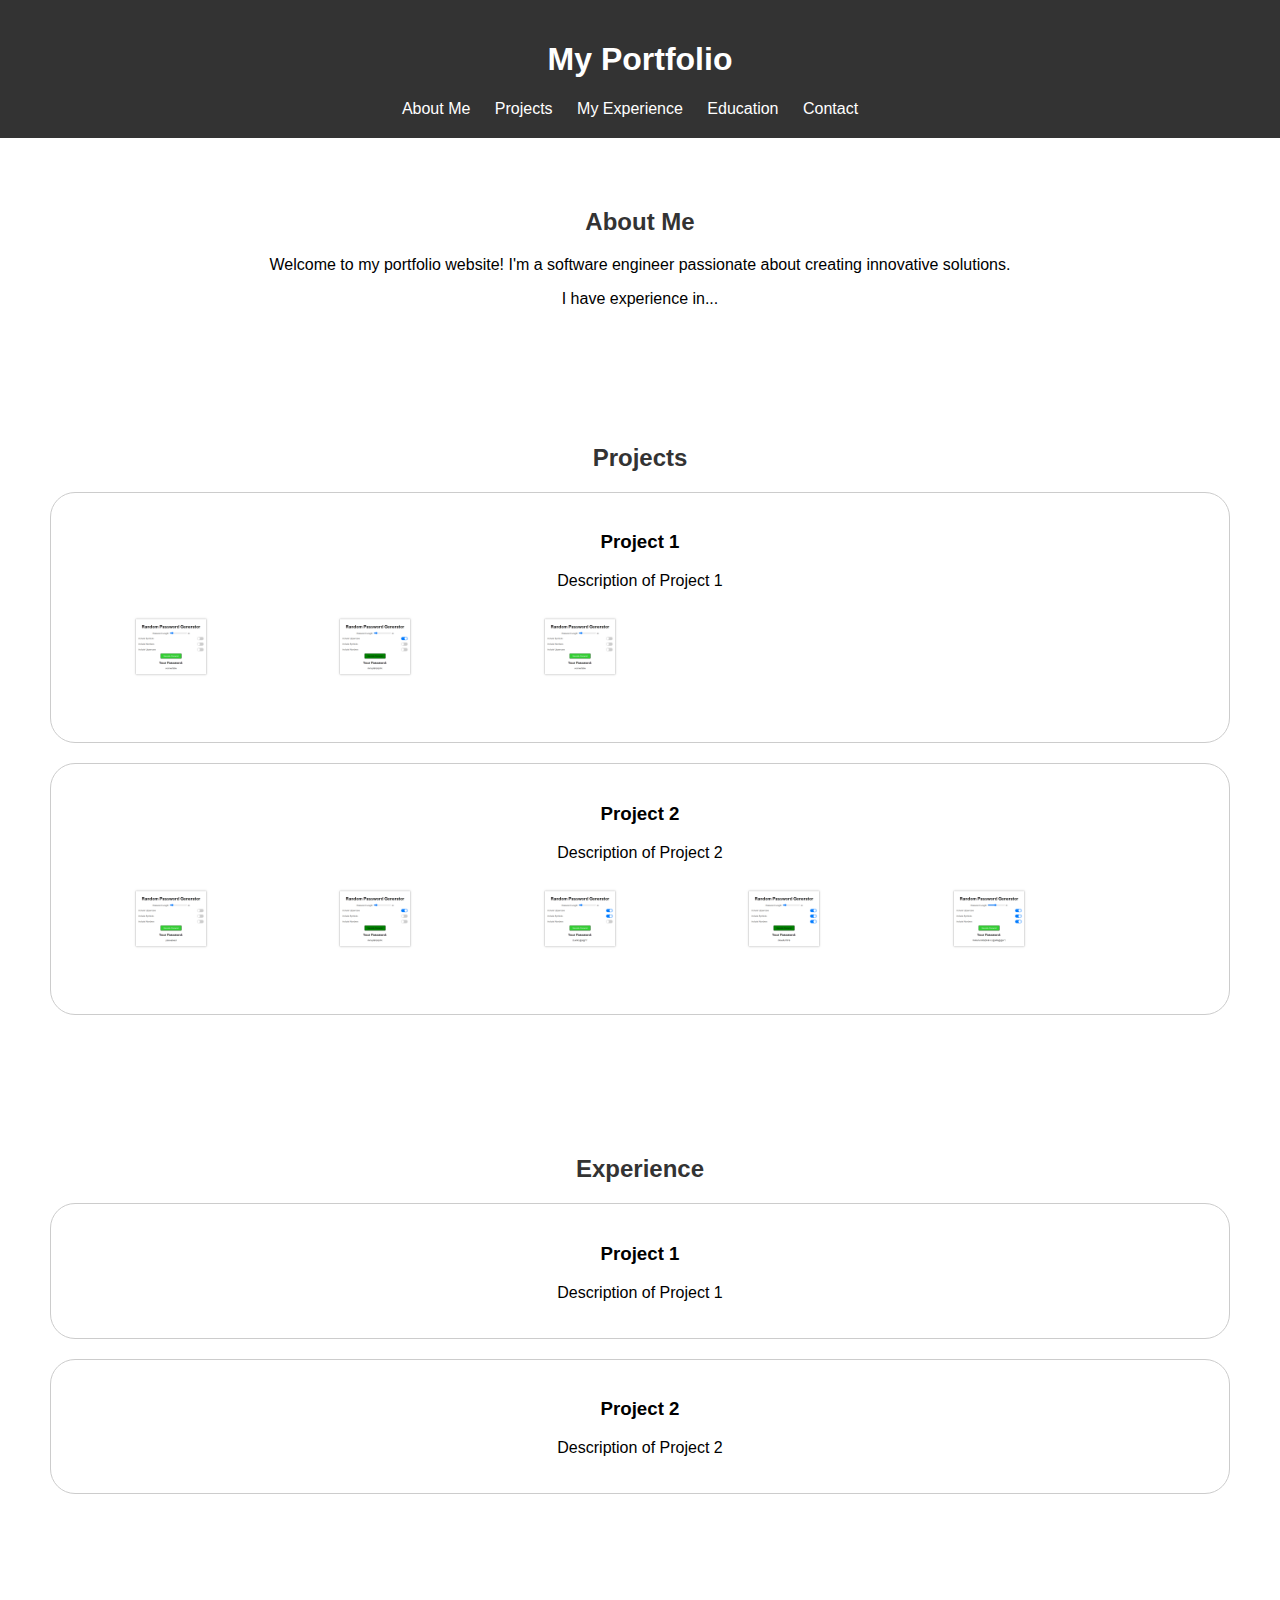
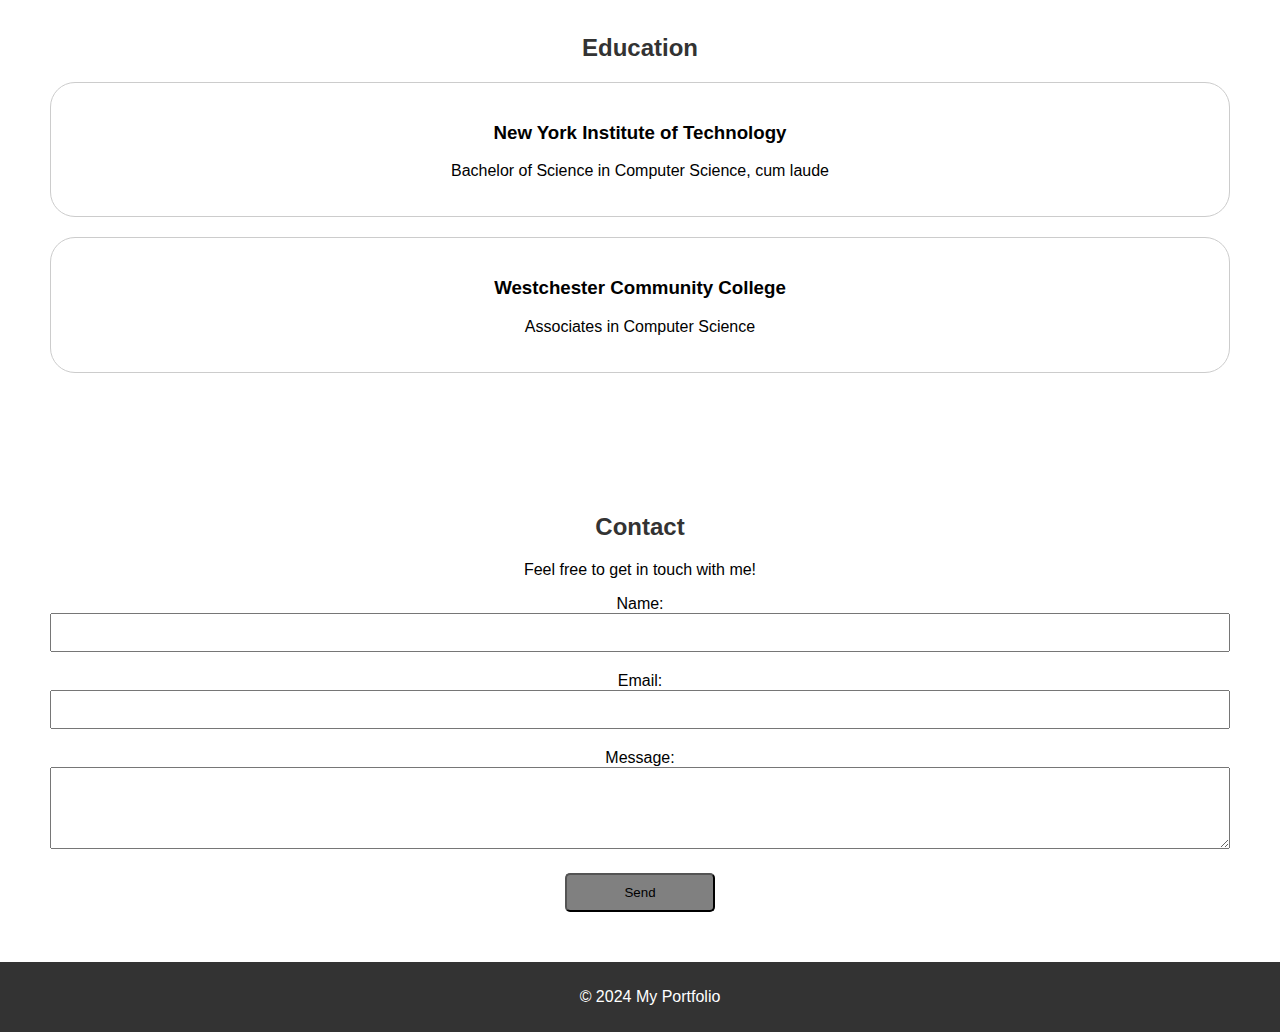
==== index.html @ 6324b3fc "initial commit" ====
<!DOCTYPE html>
<html lang="en">
<head>
    <meta charset="UTF-8">
    <meta name="viewport" content="width=device-width, initial-scale=1.0">
    <title>My Portfolio</title>
    <link rel="stylesheet" href="styles.css">
        
</head>
<body>

<header>
    <h1>My Portfolio</h1>
    <nav>
        <ul>
            <li><a href="#about">About Me</a></li>            
            <li><a href="#projects">Projects</a></li>
            <li><a href="#experience">My Experience</a></li>
            <li><a href="#education">Education</a></li>
            <li><a href="#contact">Contact</a></li>
        </ul>
    </nav>
</header>

<section id="about">
    <h2>About Me</h2>
    <p>Welcome to my portfolio website! I'm a software engineer passionate about creating innovative solutions.</p>
    <p>I have experience in...</p>
    <!-- Add more details about yourself here -->
</section>

<section id="projects">
    <h2>Projects</h2>
    <div class="project">
        <h3>Project 1</h3>
        <p>Description of Project 1</p>
        <div class="image-group" data-group="1">
            <img class="thumbnail" src="random_pw_gen_ss.png" alt="Image 1" style="width:200px; cursor:pointer" onclick="openModal(this)">
            <img class="thumbnail" src="random_pw_gen_upper_lower_ss.png" alt="Image 1" style="width:200px; cursor:pointer" onclick="openModal(this)">
            <img class="thumbnail" src="random_pw_gen_ss.png" alt="Image 1" style="width:200px; cursor:pointer" onclick="openModal(this)">
        </div>
        <!-- Add images, links, or other details about your projects -->
    </div>
    <div class="project">
        <h3>Project 2</h3>
        <p>Description of Project 2</p>
        <div class="image-group" data-group="2">
            <img class="thumbnail" src="random_pw_gen_all_lower_ss.png" alt="Password with all Lower Case Letters" style="width:200px; cursor:pointer" onclick="openModal(this,'2')">
            <img class="thumbnail" src="random_pw_gen_upper_lower_ss.png" alt="Password with Upper and Lower Case Letters" style="width:200px; cursor:pointer" onclick="openModal(this,'2')">
            <img class="thumbnail" src="random_pw_gen_upper_lower_sym_ss.png" alt="Password with Upper and Lower Case Letters with Symbols" style="width:200px; cursor:pointer" onclick="openModal(this,'2')">
            <img class="thumbnail" src="random_pw_gen_upper_lower_sym_num_ss.png" alt="Password with Upper and Lower Case Letters with Symbols and Numbers" style="width:200px; cursor:pointer" onclick="openModal(this,'2')">
            <img class="thumbnail" src="random_pw_gen_upper_lower_sym_longer_ss.png" alt="Longer Password with Upper and Lower Case Letters with Symbols and Numbers" style="width:200px; cursor:pointer" onclick="openModal(this,'2')">
        </div>
    </div>
    <!-- Add more projects as needed -->
</section>

<!-- The Modal -->
<div id="myModal" class="modal">
    <span class="close" onclick="closeModal()">&times;</span>
    <img class="modal-content" id="modalImage">
    <div id="caption"></div>
    <a class="prev" onclick="changeImage(-1)">&#10094;</a>
    <a class="next" onclick="changeImage(1)">&#10095;</a>
</div>

<section id="experience">
    <h2>Experience</h2>
    <div class="project">
        <h3>Project 1</h3>
        <p>Description of Project 1</p>
        
        <!-- Add images, links, or other details about your projects -->
    </div>
    <div class="project">
        <h3>Project 2</h3>
        <p>Description of Project 2</p>
    </div>
    <!-- Add more projects as needed -->
</section>

<section id="education">
    <h2>Education</h2>
    <div class="project">
        <h3>New York Institute of Technology </h3>
        <p>Bachelor of Science in Computer Science, cum laude</p>
        <!-- Add images, links, or other details about your projects -->
    </div>
    <div class="project">
        <h3>Westchester Community College</h3>
        <p>Associates in Computer Science</p>
    </div>
    <!-- Add more projects as needed -->
</section>

<section id="contact">
    <h2>Contact</h2>
    <p>Feel free to get in touch with me!</p>
    <form action="contact.php" method="POST" >
        <div class="form-group">
            <label for="name">Name:</label>
            <input type="text" id="name" name="name" required>
        </div>
        <div class="form-group">
            <label for="email">Email:</label>
            <input type="email" id="email" name="email" required>
        </div>
        <div class="form-group">
            <label for="message">Message:</label>
            <textarea id="message" name="message" rows="4" required></textarea>
        </div>
        <div class = "center">
            <button type="submit" class  ="btn_new">Send</button>
        </div>
        
    </form>
</section>


<footer>
    <p>&copy; 2024 My Portfolio</p>
</footer>
<script src="index.js"></script>
</body>
</html>
---- styles.css ----
body {
    font-family: Arial, sans-serif;
    margin: 0;
    padding: 0;
}

header {
    background-color: #333;
    color: #fff;
    padding: 20px;
}

nav ul {
    list-style-type: none;
    margin: 0;
    padding: 0;
    text-align: center;
}

nav ul li {
    display: inline;
    margin-right: 20px;
    
}

nav ul li a {
    color: #fff;
    text-decoration: none;
}

section {
    padding: 50px;
}

h1{
    text-align: center;
}

h2 {
    color: #333;
    text-align: center;
}

h3{
    text-align: center;
}

p{
    text-align: center;
}
/* Specific Styles */

.project {
    margin-bottom: 20px;    
    border: 1px solid #ccc;
    border-radius: 25px;
    padding: 20px;
    
}

.form-group {
    margin-bottom: 20px;
}
.form-group label {
    display: block;
    text-align: center;
}
.form-group input,
.form-group textarea {
    width: 100%;
    padding: 10px;
    box-sizing: border-box;
}

footer {
    background-color: #333;
    color: #fff;
    text-align: center;
    padding: 10px;
    width: 100%;
    bottom: 0;
}
button{
    align-self: center;
}
.btn_new{
    display: flex;
    padding: 10px 20px;
    background-color: grey;
    color: black;
    text-decoration: none;
    border-radius: 5px;
    transition: background-color 0.3s ease;
    justify-content: center;
    align-items: center;
    min-width: 150px;
    min-height: 25px;
}
.btn_new:hover{
    background-color: black;
    color: grey;
}
.center {
    display: flex;
    justify-content: center;
    align-items: center;
  }


/* Modal (background) */
.modal {
    display: none; /* Hidden by default */
    position: fixed; /* Stay in place */
    z-index: 1; /* Sit on top */
    padding-top: 100px; /* Location of the box */
    left: 0;
    top: 0;
    width: 100%; /* Full width */
    height: 100%; /* Full height */
    overflow: auto; /* Enable scroll if needed */
    background-color: rgb(0,0,0); /* Fallback color */
    background-color: rgba(0,0,0,0.9); /* Black w/ opacity */
}

/* Modal Content (image) */
.modal-content {
    margin: auto;
    display: block;
    width: 80%;
    max-width: 700px;
}

/* Caption of Modal Image (Image Text) - Same Width as the Image */
#caption {
    margin: auto;
    display: block;
    width: 80%;
    max-width: 700px;
    text-align: center;
    color: #ccc;
    padding: 10px 0;
    height: 150px;
}

/* Add Animation - Zoom in the Modal */
.modal-content, #caption {
    animation-name: zoom;
    animation-duration: 0.6s;
}

@keyframes zoom {
    from {transform: scale(0)} 
    to {transform: scale(1)}
}

/* The Close Button */
.close {
    position: absolute;
    top: 15px;
    right: 35px;
    color: #f1f1f1;
    font-size: 40px;
    font-weight: bold;
    transition: 0.3s;
}

.close:hover,
.close:focus {
    color: #bbb;
    text-decoration: none;
    cursor: pointer;
}

/* Next & previous buttons */
.prev, .next {
    cursor: pointer;
    position: absolute;
    top: 50%;
    width: auto;
    padding: 16px;
    margin-top: -50px;
    color: white;
    font-weight: bold;
    font-size: 20px;
    transition: 0.6s ease;
    border-radius: 0 3px 3px 0;
    user-select: none;
}

.next {
    right: 0;
    border-radius: 3px 0 0 3px;
}

.prev:hover, .next:hover {
    background-color: rgba(0,0,0,0.8);
}
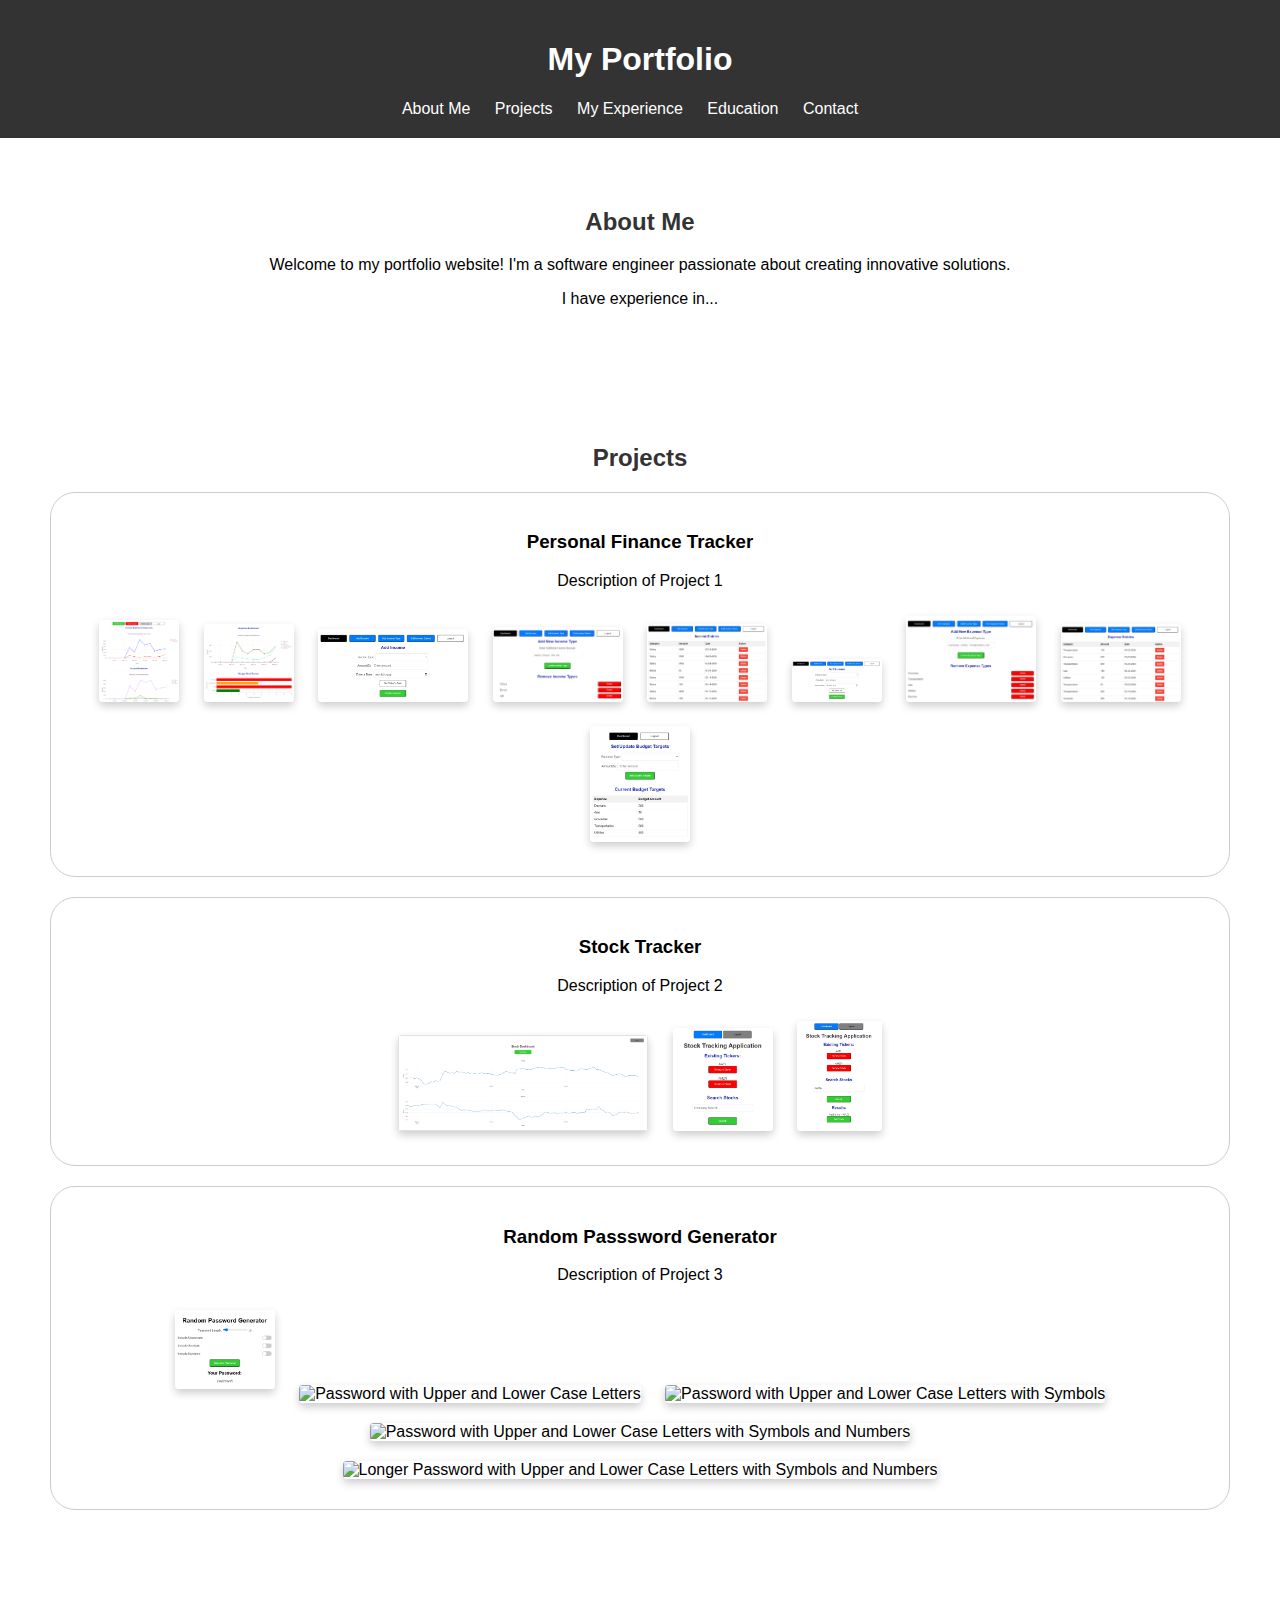
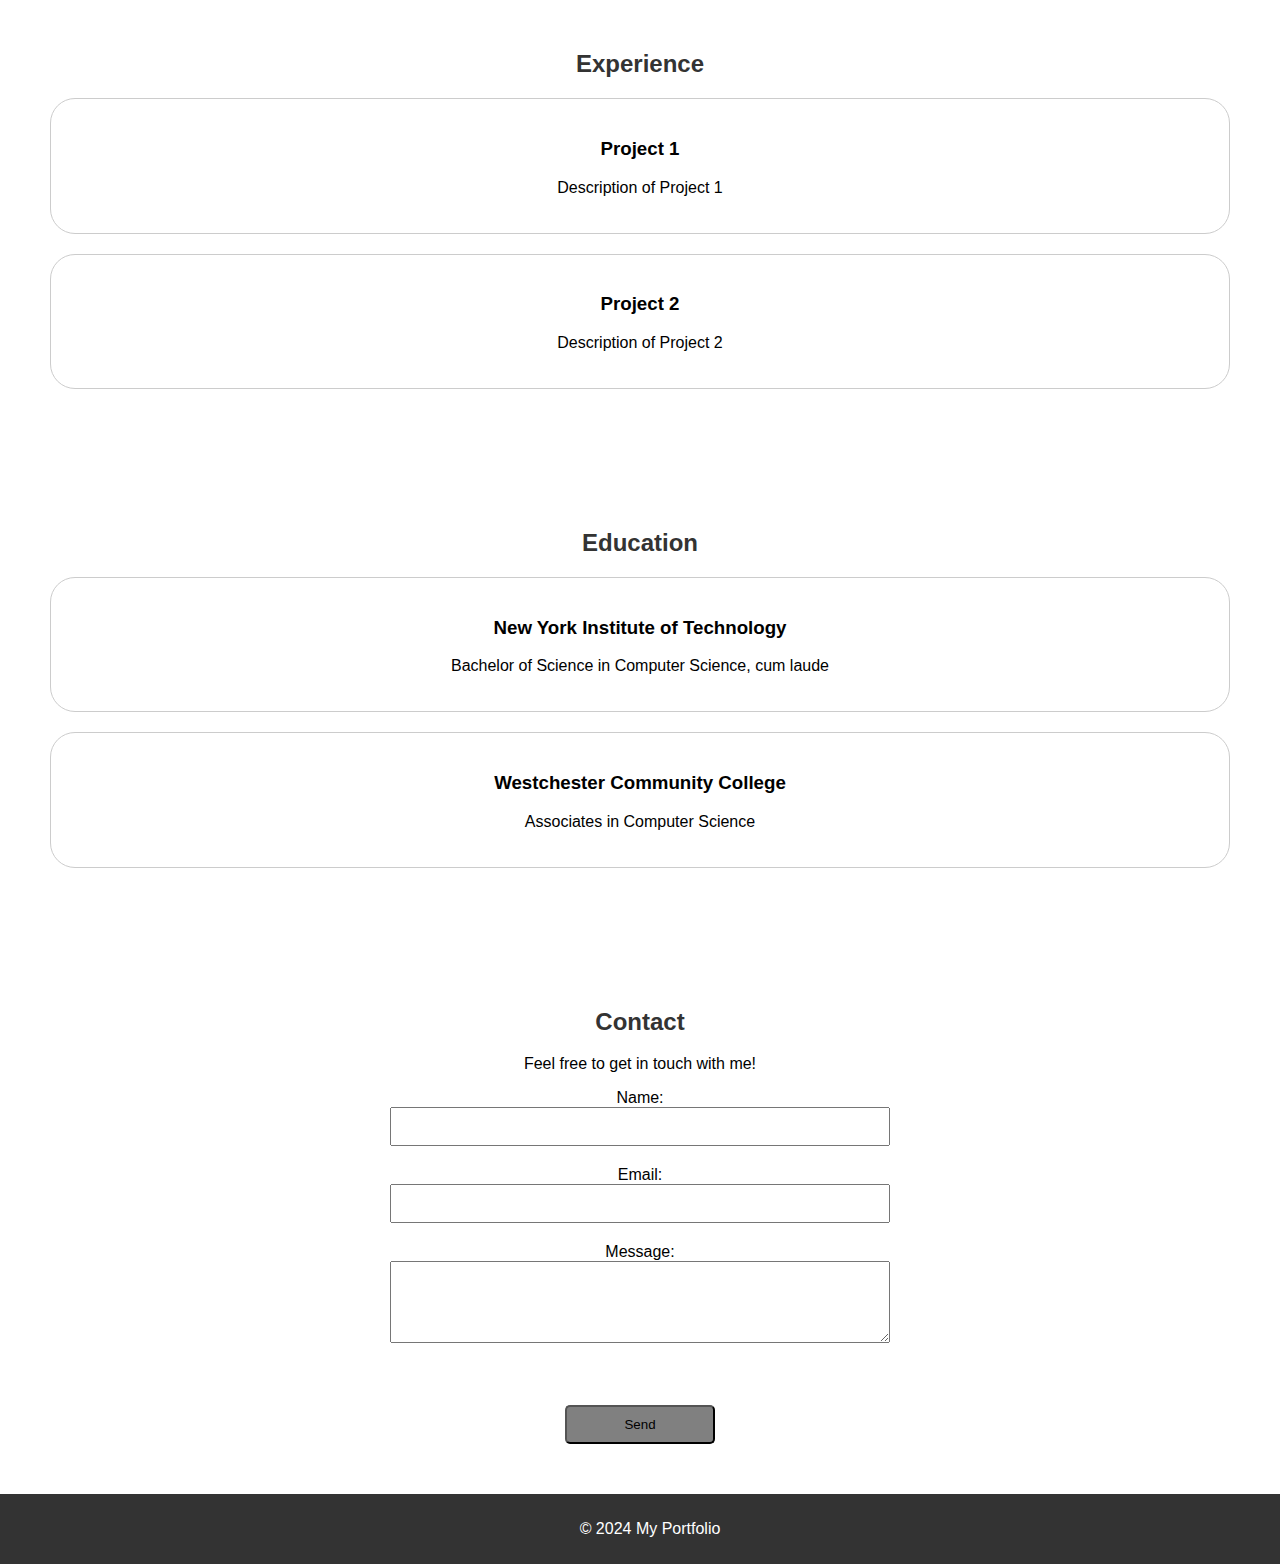
==== commit 326f0f28: "main commit" ====
--- a/index.html
+++ b/index.html
@@ -32,24 +32,40 @@
 <section id="projects">
     <h2>Projects</h2>
     <div class="project">
-        <h3>Project 1</h3>
+        <h3>Personal Finance Tracker</h3>
         <p>Description of Project 1</p>
-        <div class="image-group" data-group="1">
-            <img class="thumbnail" src="random_pw_gen_ss.png" alt="Image 1" style="width:200px; cursor:pointer" onclick="openModal(this)">
-            <img class="thumbnail" src="random_pw_gen_upper_lower_ss.png" alt="Image 1" style="width:200px; cursor:pointer" onclick="openModal(this)">
-            <img class="thumbnail" src="random_pw_gen_ss.png" alt="Image 1" style="width:200px; cursor:pointer" onclick="openModal(this)">
+        <div class="image-group" data-group="1" style="text-align: center;">
+            <img class="thumbnail" src="financial_tracker\financial_tracker_dash_1.PNG" alt="Financial Tracker Dashboard" style="width:80px; cursor:pointer" onclick="openModal(this,'1')">
+            <img class="thumbnail" src="financial_tracker\financial_tracker_dash_2.PNG" alt="Financial Tracker Dashboard" style="width:90px; cursor:pointer" onclick="openModal(this,'1')">
+            <img class="thumbnail" src="financial_tracker\add_income.PNG" alt="Add Income Amount" style="width:150px; cursor:pointer" onclick="openModal(this,'1')">
+            <img class="thumbnail" src="financial_tracker\add_remove_income_types.PNG" alt="Add New Income Category" style="width:130px; cursor:pointer" onclick="openModal(this,'1')">
+            <img class="thumbnail" src="financial_tracker\view_income_entries.PNG" alt="View Income Entries" style="width:120px; cursor:pointer" onclick="openModal(this,'1')">
+            <img class="thumbnail" src="financial_tracker\add_expense.PNG" alt="Add Expense Amount" style="width:90px; cursor:pointer" onclick="openModal(this,'1')">
+            <img class="thumbnail" src="financial_tracker\add_remove_expense_types.PNG" alt="Add New Expense Category" style="width:130px; cursor:pointer" onclick="openModal(this,'1')">
+            <img class="thumbnail" src="financial_tracker\view_expense_entries.PNG" alt="View Expense Entries" style="width:120px; cursor:pointer" onclick="openModal(this,'1')">
+            <img class="thumbnail" src="financial_tracker\budget.PNG" alt="Add/View/Update Budget Amounts" style="width:100px; cursor:pointer" onclick="openModal(this,'1')">
         </div>
         <!-- Add images, links, or other details about your projects -->
     </div>
     <div class="project">
-        <h3>Project 2</h3>
+        <h3>Stock Tracker</h3>
         <p>Description of Project 2</p>
-        <div class="image-group" data-group="2">
-            <img class="thumbnail" src="random_pw_gen_all_lower_ss.png" alt="Password with all Lower Case Letters" style="width:200px; cursor:pointer" onclick="openModal(this,'2')">
-            <img class="thumbnail" src="random_pw_gen_upper_lower_ss.png" alt="Password with Upper and Lower Case Letters" style="width:200px; cursor:pointer" onclick="openModal(this,'2')">
-            <img class="thumbnail" src="random_pw_gen_upper_lower_sym_ss.png" alt="Password with Upper and Lower Case Letters with Symbols" style="width:200px; cursor:pointer" onclick="openModal(this,'2')">
-            <img class="thumbnail" src="random_pw_gen_upper_lower_sym_num_ss.png" alt="Password with Upper and Lower Case Letters with Symbols and Numbers" style="width:200px; cursor:pointer" onclick="openModal(this,'2')">
-            <img class="thumbnail" src="random_pw_gen_upper_lower_sym_longer_ss.png" alt="Longer Password with Upper and Lower Case Letters with Symbols and Numbers" style="width:200px; cursor:pointer" onclick="openModal(this,'2')">
+        <div class="image-group" data-group="2" style="text-align: center;">
+            <img class="thumbnail" src="stock_tracker\aapl_amzn_stock_tracking.PNG" alt="Stock Performace of Stocks in User's Portfolio" style="width:250px; cursor:pointer" onclick="openModal(this,'2')">
+            <img class="thumbnail" src="stock_tracker\current_stocks.PNG" alt="Directly Shows Stocks in User's Portfolio" style="width:100px; cursor:pointer" onclick="openModal(this,'2')">
+            <img class="thumbnail" src="stock_tracker\search_results.PNG" alt="Search Results for Stock Search" style="width:85px; cursor:pointer" onclick="openModal(this,'2')">
+        </div>
+        <!-- Add images, links, or other details about your projects -->
+    </div>
+    <div class="project">
+        <h3>Random Passsword Generator</h3>
+        <p>Description of Project 3</p>
+        <div class="image-group" data-group="3" style="text-align: center;">
+            <img class="thumbnail" src="random_pw_gen\random_pw_gen_lower.png" alt="Password with all Lower Case Letters" style="width:100px; cursor:pointer" onclick="openModal(this,'3')">
+            <img class="thumbnail" src="random_pw_gen\random_pw_gen_upper_lower.png" alt="Password with Upper and Lower Case Letters" style="width:100px; cursor:pointer" onclick="openModal(this,'3')">
+            <img class="thumbnail" src="random_pw_gen\random_pw_gen_upper_lower_sym.png" alt="Password with Upper and Lower Case Letters with Symbols" style="width: 100px; cursor:pointer" onclick="openModal(this,'3')">
+            <img class="thumbnail" src="random_pw_gen\random_pw_gen_upper_lower_sym_num.png" alt="Password with Upper and Lower Case Letters with Symbols and Numbers" style="width:100px; cursor:pointer" onclick="openModal(this,'3')">
+            <img class="thumbnail" src="random_pw_gen\random_pw_gen_upper_lower_sym_num_long.png" alt="Longer Password with Upper and Lower Case Letters with Symbols and Numbers" style="width: 100px;; cursor:pointer" onclick="openModal(this,'3')">
         </div>
     </div>
     <!-- Add more projects as needed -->
@@ -97,20 +113,23 @@
     <h2>Contact</h2>
     <p>Feel free to get in touch with me!</p>
     <form action="contact.php" method="POST" >
-        <div class="form-group">
+        <div class="form-group" style="text-align: center;">
             <label for="name">Name:</label>
             <input type="text" id="name" name="name" required>
         </div>
-        <div class="form-group">
+        <div class="form-group" style="text-align: center;">
             <label for="email">Email:</label>
             <input type="email" id="email" name="email" required>
         </div>
-        <div class="form-group">
+        <div class="form-group" style="text-align: center;">
             <label for="message">Message:</label>
             <textarea id="message" name="message" rows="4" required></textarea>
         </div>
-        <div class = "center">
-            <button type="submit" class  ="btn_new">Send</button>
+        <div class="form-group" style="text-align: center;">
+            <p id = output></p><br>
+        </div>        
+        <div class = "center" >
+            <button id="submit" type="submit" class  ="btn_new">Send</button>
         </div>
         
     </form>
--- a/styles.css
+++ b/styles.css
@@ -55,7 +55,6 @@
     border: 1px solid #ccc;
     border-radius: 25px;
     padding: 20px;
-    
 }
 
 .form-group {
@@ -67,8 +66,9 @@
 }
 .form-group input,
 .form-group textarea {
-    width: 100%;
+    width: 500px;
     padding: 10px;
+    text-align: center;
     box-sizing: border-box;
 }
 
@@ -195,3 +195,18 @@
 .prev:hover, .next:hover {
     background-color: rgba(0,0,0,0.8);
 }
+
+/* Style for the thumbnails */
+.thumbnail {
+    width: 200px; /* Adjust the size as needed */
+    cursor: pointer;
+    margin: 10px;
+    transition: box-shadow 0.3s ease-in-out;
+    box-shadow: 0 4px 8px rgba(0, 0, 0, 0.2); /* Initial shadow */
+    border-radius: 4px; /* Optional: add rounded corners */
+}
+
+/* Add a stronger shadow on hover */
+.thumbnail:hover {
+    box-shadow: 0 8px 16px rgba(0, 0, 0, 0.4); /* Shadow on hover */
+}
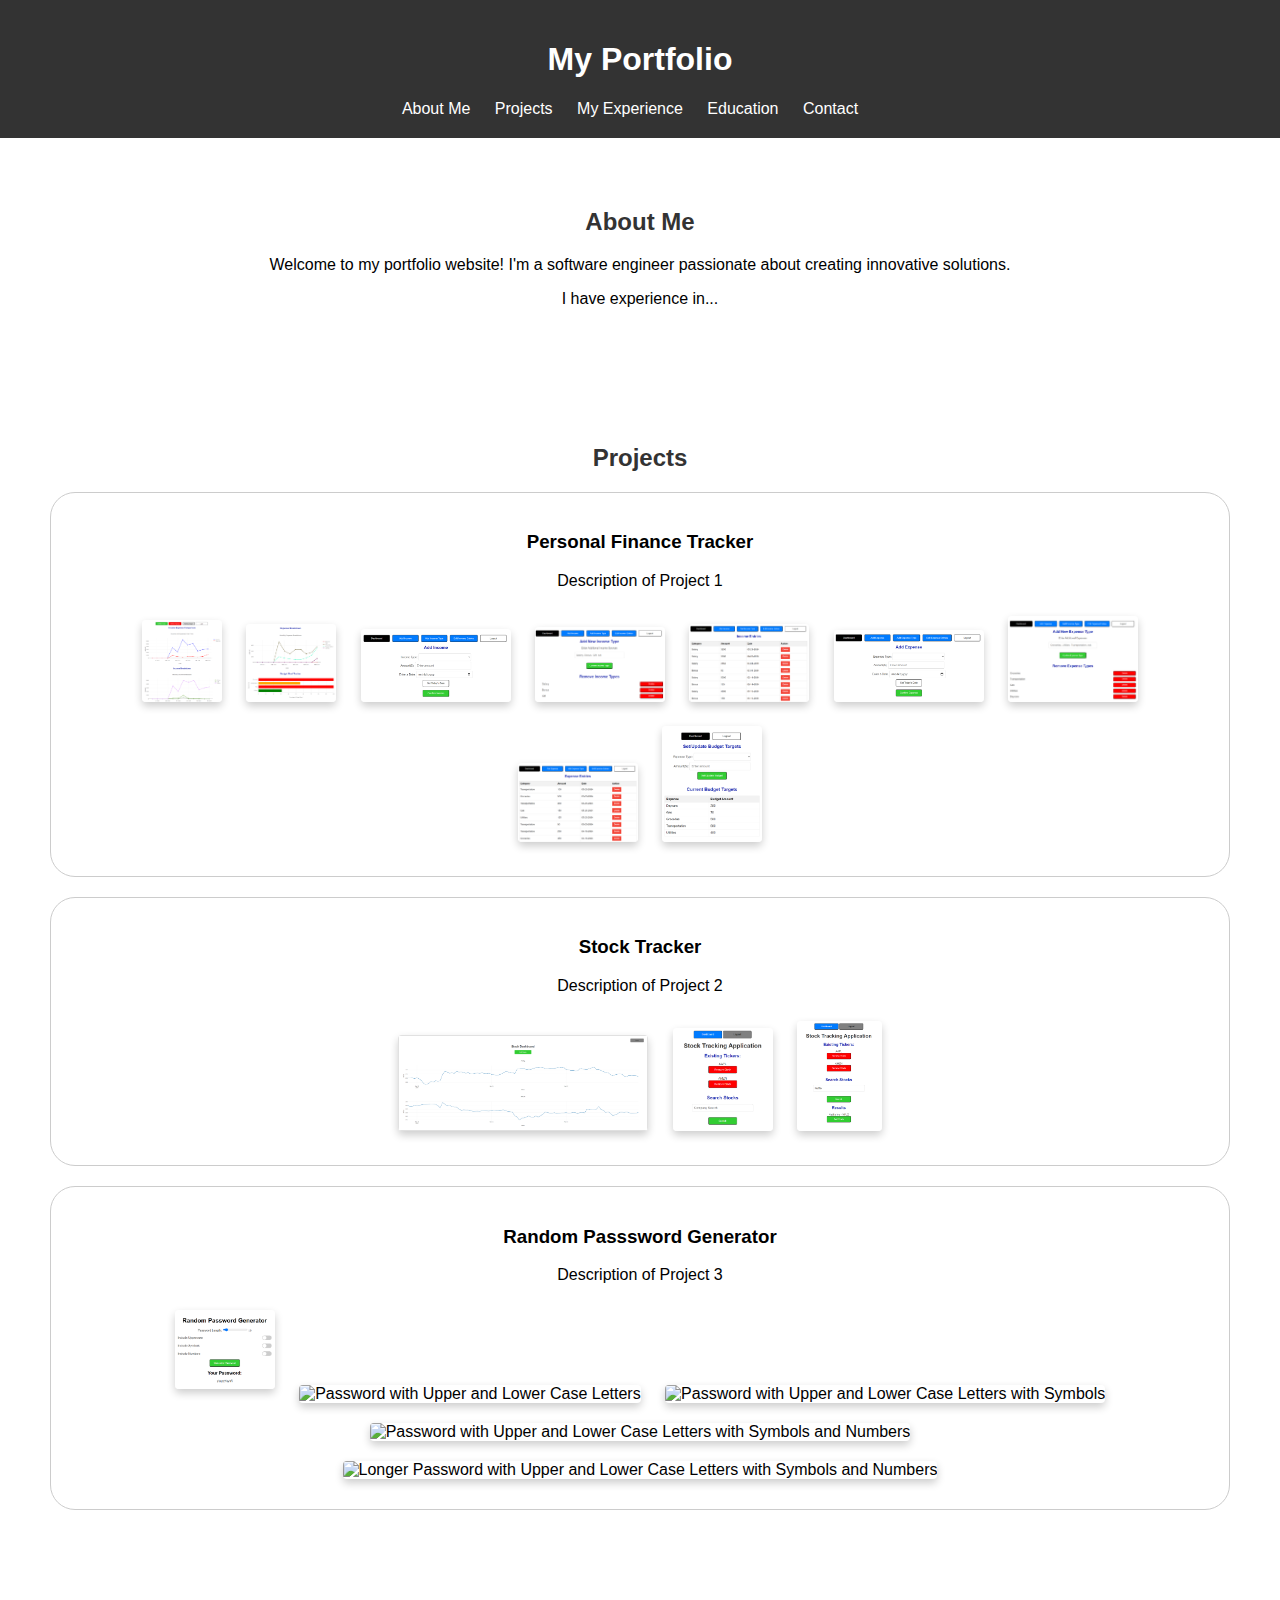
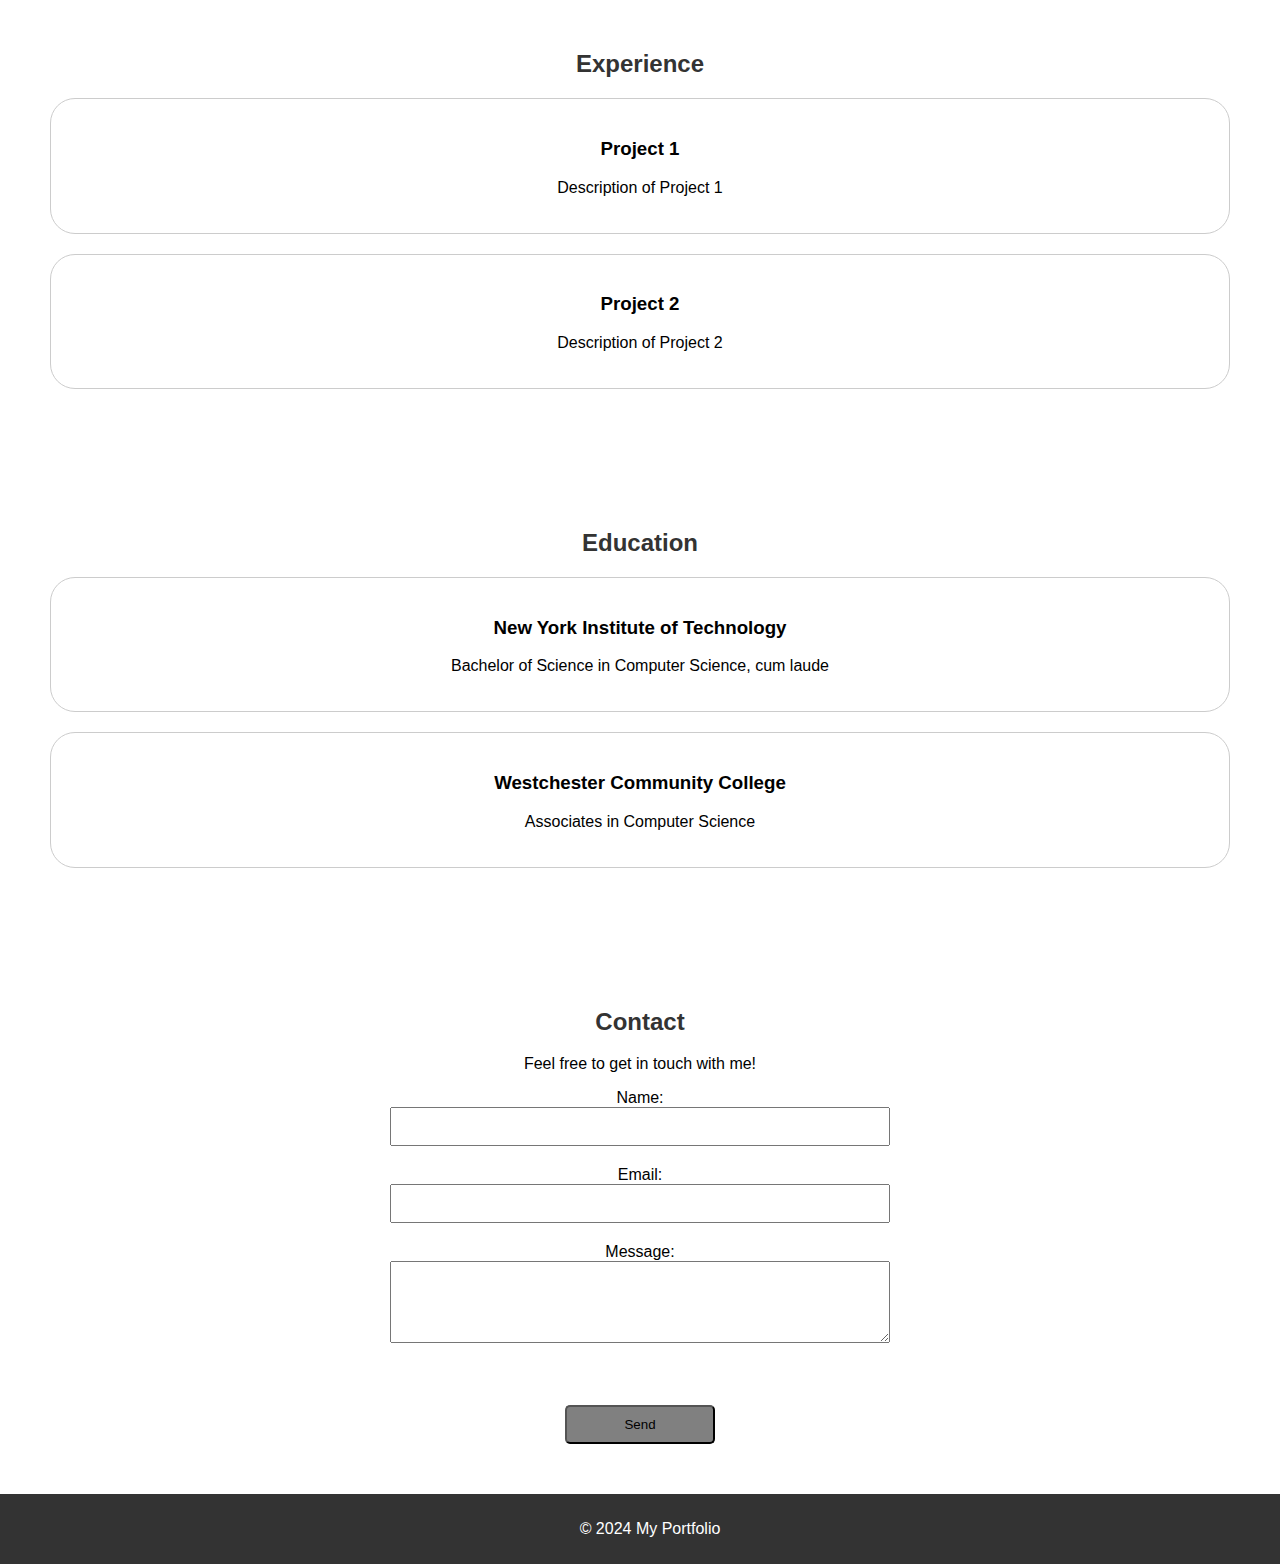
==== commit 144d8c98: "clear message feilds after button is clicked" ====
--- a/index.html
+++ b/index.html
@@ -40,7 +40,7 @@
             <img class="thumbnail" src="financial_tracker\add_income.PNG" alt="Add Income Amount" style="width:150px; cursor:pointer" onclick="openModal(this,'1')">
             <img class="thumbnail" src="financial_tracker\add_remove_income_types.PNG" alt="Add New Income Category" style="width:130px; cursor:pointer" onclick="openModal(this,'1')">
             <img class="thumbnail" src="financial_tracker\view_income_entries.PNG" alt="View Income Entries" style="width:120px; cursor:pointer" onclick="openModal(this,'1')">
-            <img class="thumbnail" src="financial_tracker\add_expense.PNG" alt="Add Expense Amount" style="width:90px; cursor:pointer" onclick="openModal(this,'1')">
+            <img class="thumbnail" src="financial_tracker\add_expense.PNG" alt="Add Expense Amount" style="width:150px; cursor:pointer" onclick="openModal(this,'1')">
             <img class="thumbnail" src="financial_tracker\add_remove_expense_types.PNG" alt="Add New Expense Category" style="width:130px; cursor:pointer" onclick="openModal(this,'1')">
             <img class="thumbnail" src="financial_tracker\view_expense_entries.PNG" alt="View Expense Entries" style="width:120px; cursor:pointer" onclick="openModal(this,'1')">
             <img class="thumbnail" src="financial_tracker\budget.PNG" alt="Add/View/Update Budget Amounts" style="width:100px; cursor:pointer" onclick="openModal(this,'1')">
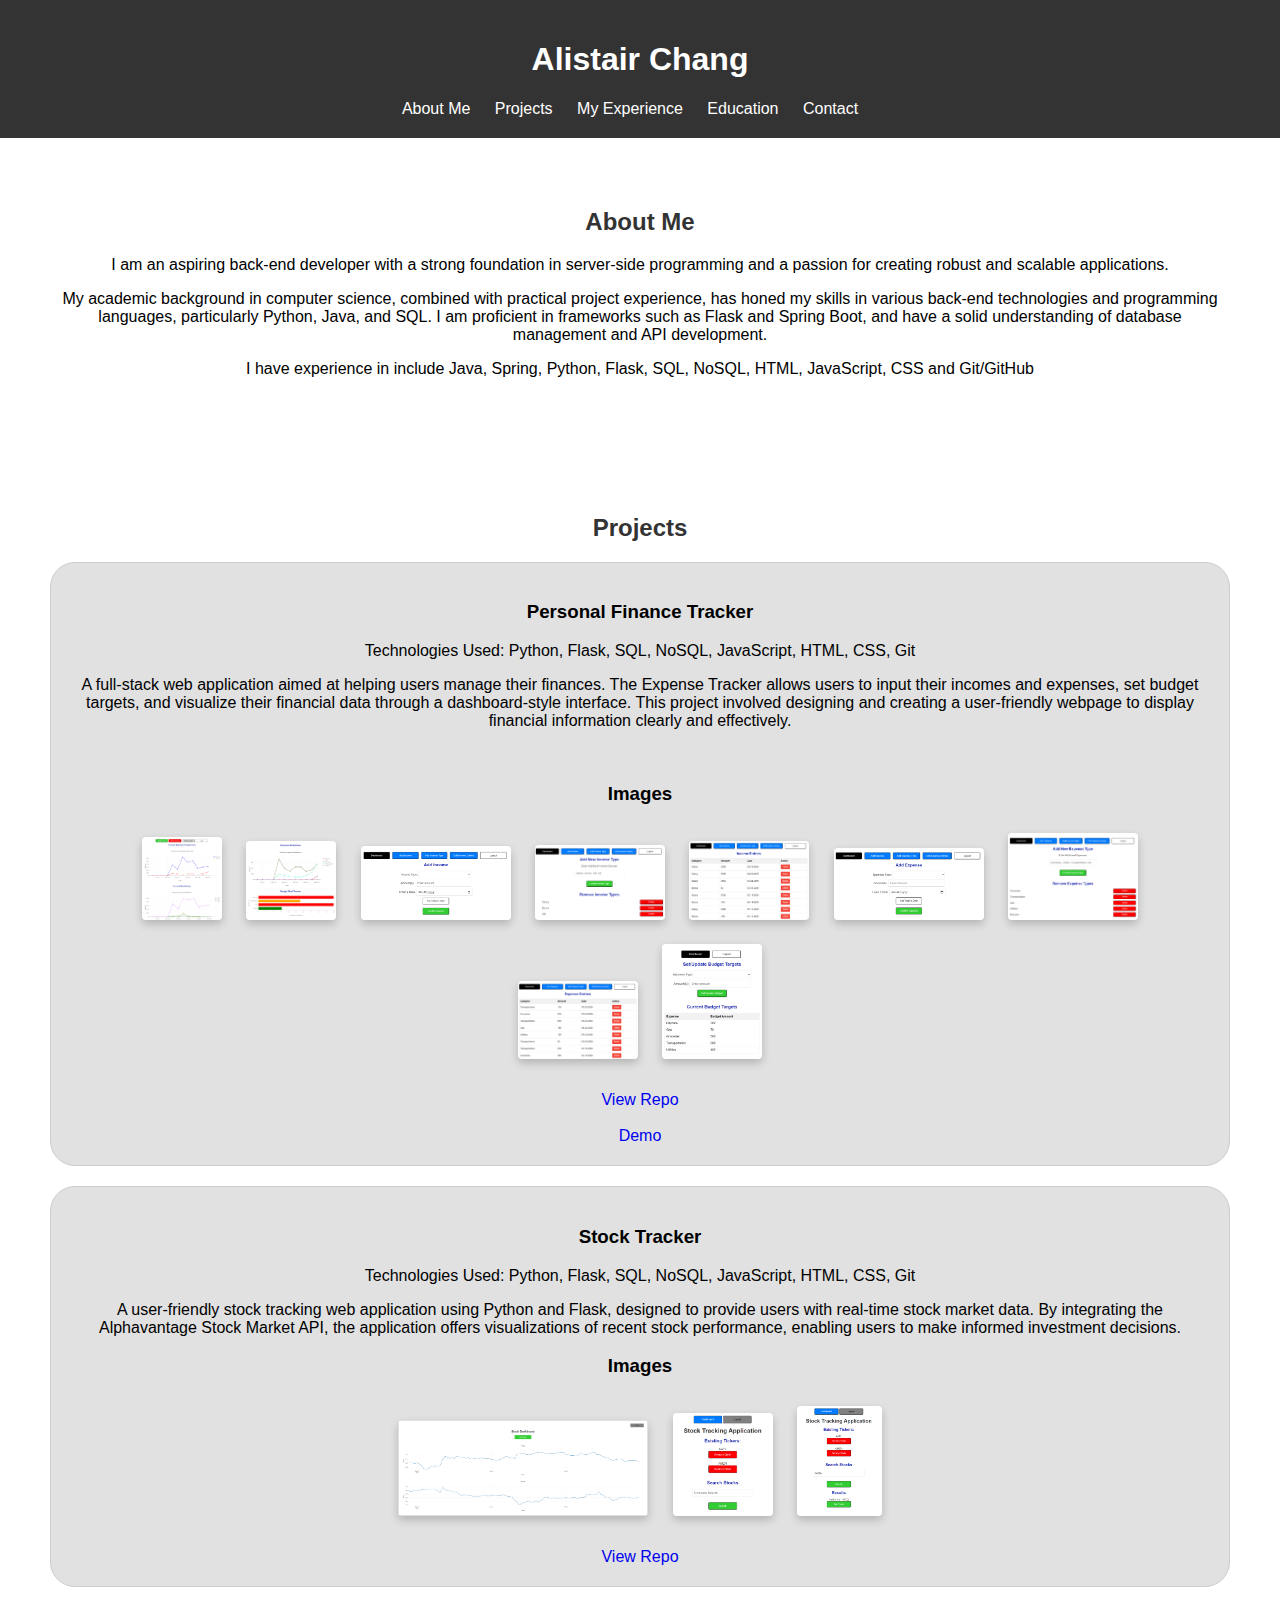
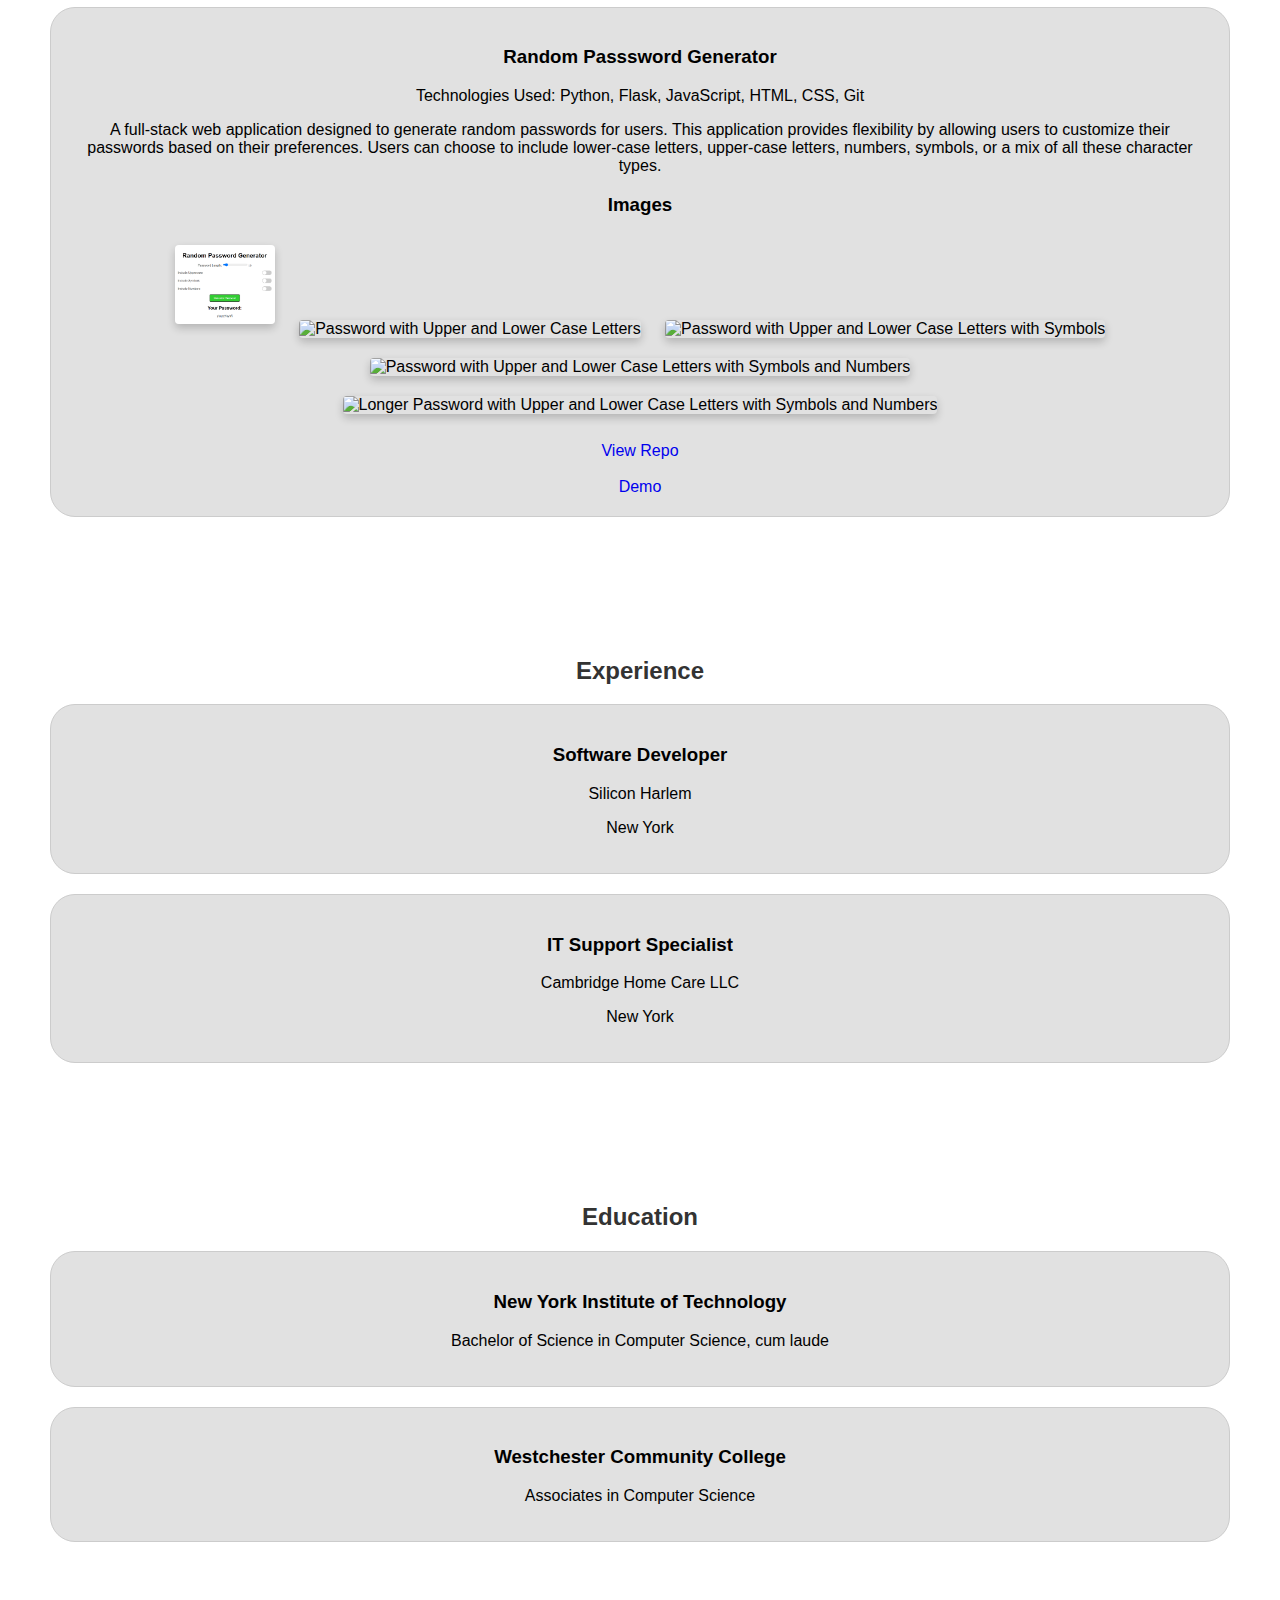
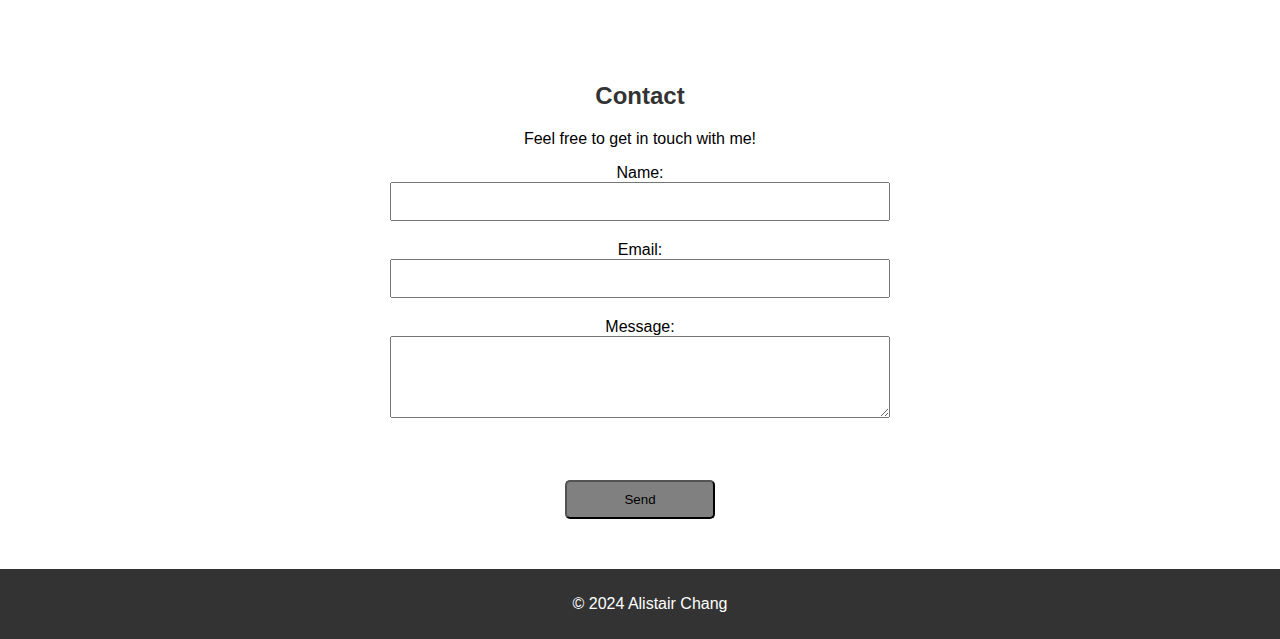
==== commit 0296dff1: "content complete" ====
--- a/index.html
+++ b/index.html
@@ -10,7 +10,7 @@
 <body>
 
 <header>
-    <h1>My Portfolio</h1>
+    <h1>Alistair Chang</h1>
     <nav>
         <ul>
             <li><a href="#about">About Me</a></li>            
@@ -24,8 +24,9 @@
 
 <section id="about">
     <h2>About Me</h2>
-    <p>Welcome to my portfolio website! I'm a software engineer passionate about creating innovative solutions.</p>
-    <p>I have experience in...</p>
+    <p>I am an aspiring back-end developer with a strong foundation in server-side programming and a passion for creating robust and scalable applications.</p>
+    <p>My academic background in computer science, combined with practical project experience, has honed my skills in various back-end technologies and programming languages, particularly Python, Java, and SQL. I am proficient in frameworks such as Flask and Spring Boot, and have a solid understanding of database management and API development.</p>
+    <p>I have experience in include Java, Spring, Python, Flask, SQL, NoSQL, HTML, JavaScript, CSS and Git/GitHub</p>
     <!-- Add more details about yourself here -->
 </section>
 
@@ -33,7 +34,10 @@
     <h2>Projects</h2>
     <div class="project">
         <h3>Personal Finance Tracker</h3>
-        <p>Description of Project 1</p>
+        <p>Technologies Used: Python, Flask, SQL, NoSQL, JavaScript, HTML, CSS, Git</p>
+        <p>A full-stack web application aimed at helping users manage their finances. The Expense Tracker allows users to input their incomes and expenses, set budget targets, and visualize their financial data through a dashboard-style interface. This project involved designing and creating a user-friendly webpage to display financial information clearly and effectively.</p>
+        <br>
+        <h3>Images</h3>
         <div class="image-group" data-group="1" style="text-align: center;">
             <img class="thumbnail" src="financial_tracker\financial_tracker_dash_1.PNG" alt="Financial Tracker Dashboard" style="width:80px; cursor:pointer" onclick="openModal(this,'1')">
             <img class="thumbnail" src="financial_tracker\financial_tracker_dash_2.PNG" alt="Financial Tracker Dashboard" style="width:90px; cursor:pointer" onclick="openModal(this,'1')">
@@ -45,27 +49,47 @@
             <img class="thumbnail" src="financial_tracker\view_expense_entries.PNG" alt="View Expense Entries" style="width:120px; cursor:pointer" onclick="openModal(this,'1')">
             <img class="thumbnail" src="financial_tracker\budget.PNG" alt="Add/View/Update Budget Amounts" style="width:100px; cursor:pointer" onclick="openModal(this,'1')">
         </div>
+        <br>
+        <div class="link-group" style="text-align: center;">
+            <a href="https://github.com/Alistair70/expense_tracker">View Repo</a>
+            <br><br>
+            <a href="https://landing.expense-tracker-demo.site/">Demo</a>
+        </div>
         <!-- Add images, links, or other details about your projects -->
     </div>
     <div class="project">
         <h3>Stock Tracker</h3>
-        <p>Description of Project 2</p>
+        <p>Technologies Used: Python, Flask, SQL, NoSQL, JavaScript, HTML, CSS, Git</p>
+        <p>A user-friendly stock tracking web application using Python and Flask, designed to provide users with real-time stock market data. By integrating the Alphavantage Stock Market API, the application offers visualizations of recent stock performance, enabling users to make informed investment decisions.</p>
+        <h3>Images</h3>
         <div class="image-group" data-group="2" style="text-align: center;">
             <img class="thumbnail" src="stock_tracker\aapl_amzn_stock_tracking.PNG" alt="Stock Performace of Stocks in User's Portfolio" style="width:250px; cursor:pointer" onclick="openModal(this,'2')">
             <img class="thumbnail" src="stock_tracker\current_stocks.PNG" alt="Directly Shows Stocks in User's Portfolio" style="width:100px; cursor:pointer" onclick="openModal(this,'2')">
             <img class="thumbnail" src="stock_tracker\search_results.PNG" alt="Search Results for Stock Search" style="width:85px; cursor:pointer" onclick="openModal(this,'2')">
         </div>
+        <br>
+        <div class="link-group" style="text-align: center;">
+            <a href="https://github.com/Alistair70/stock_tracker">View Repo</a>
+        </div>
         <!-- Add images, links, or other details about your projects -->
     </div>
     <div class="project">
         <h3>Random Passsword Generator</h3>
-        <p>Description of Project 3</p>
+        <p>Technologies Used: Python, Flask, JavaScript, HTML, CSS, Git</p>
+        <p>A full-stack web application designed to generate random passwords for users. This application provides flexibility by allowing users to customize their passwords based on their preferences. Users can choose to include lower-case letters, upper-case letters, numbers, symbols, or a mix of all these character types.</p>
+        <h3>Images</h3>
         <div class="image-group" data-group="3" style="text-align: center;">
             <img class="thumbnail" src="random_pw_gen\random_pw_gen_lower.png" alt="Password with all Lower Case Letters" style="width:100px; cursor:pointer" onclick="openModal(this,'3')">
             <img class="thumbnail" src="random_pw_gen\random_pw_gen_upper_lower.png" alt="Password with Upper and Lower Case Letters" style="width:100px; cursor:pointer" onclick="openModal(this,'3')">
             <img class="thumbnail" src="random_pw_gen\random_pw_gen_upper_lower_sym.png" alt="Password with Upper and Lower Case Letters with Symbols" style="width: 100px; cursor:pointer" onclick="openModal(this,'3')">
             <img class="thumbnail" src="random_pw_gen\random_pw_gen_upper_lower_sym_num.png" alt="Password with Upper and Lower Case Letters with Symbols and Numbers" style="width:100px; cursor:pointer" onclick="openModal(this,'3')">
             <img class="thumbnail" src="random_pw_gen\random_pw_gen_upper_lower_sym_num_long.png" alt="Longer Password with Upper and Lower Case Letters with Symbols and Numbers" style="width: 100px;; cursor:pointer" onclick="openModal(this,'3')">
+        </div>
+        <br>
+        <div class="link-group" style="text-align: center;">
+            <a href="https://github.com/Alistair70/random-pw-gen">View Repo</a>
+            <br><br>
+            <a href="https://ac-random-pw-gen.netlify.app">Demo</a>
         </div>
     </div>
     <!-- Add more projects as needed -->
@@ -83,14 +107,15 @@
 <section id="experience">
     <h2>Experience</h2>
     <div class="project">
-        <h3>Project 1</h3>
-        <p>Description of Project 1</p>
-        
+        <h3>Software Developer</h3>
+        <p>Silicon Harlem</p>
+        <p>New York</p>
         <!-- Add images, links, or other details about your projects -->
     </div>
     <div class="project">
-        <h3>Project 2</h3>
-        <p>Description of Project 2</p>
+        <h3>IT Support Specialist</h3>
+        <p>Cambridge Home Care LLC</p>
+        <p>New York</p>
     </div>
     <!-- Add more projects as needed -->
 </section>
@@ -137,7 +162,7 @@
 
 
 <footer>
-    <p>&copy; 2024 My Portfolio</p>
+    <p>&copy; 2024 Alistair Chang</p>
 </footer>
 <script src="index.js"></script>
 </body>
--- a/styles.css
+++ b/styles.css
@@ -55,6 +55,7 @@
     border: 1px solid #ccc;
     border-radius: 25px;
     padding: 20px;
+    background-color: rgb(225, 225, 225);
 }
 
 .form-group {
@@ -210,3 +211,7 @@
 .thumbnail:hover {
     box-shadow: 0 8px 16px rgba(0, 0, 0, 0.4); /* Shadow on hover */
 }
+
+a {
+    text-decoration: none;
+}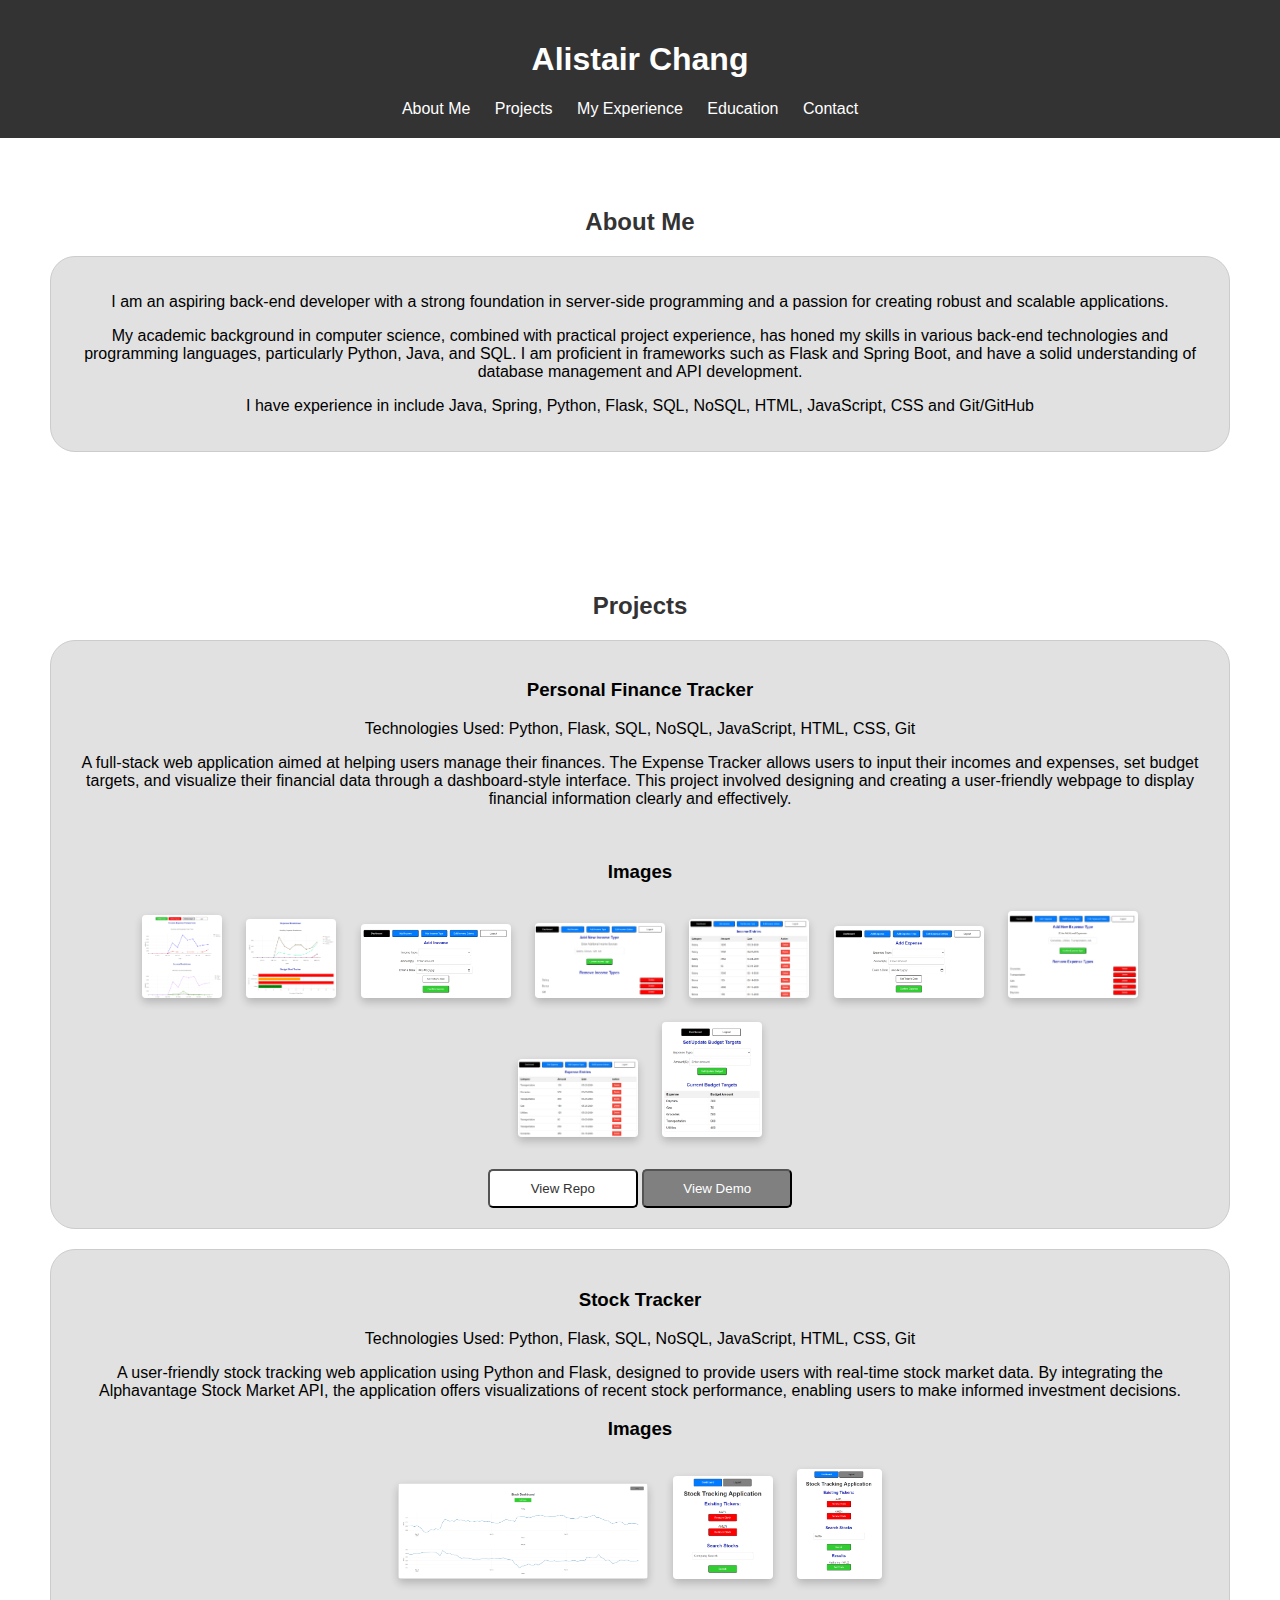
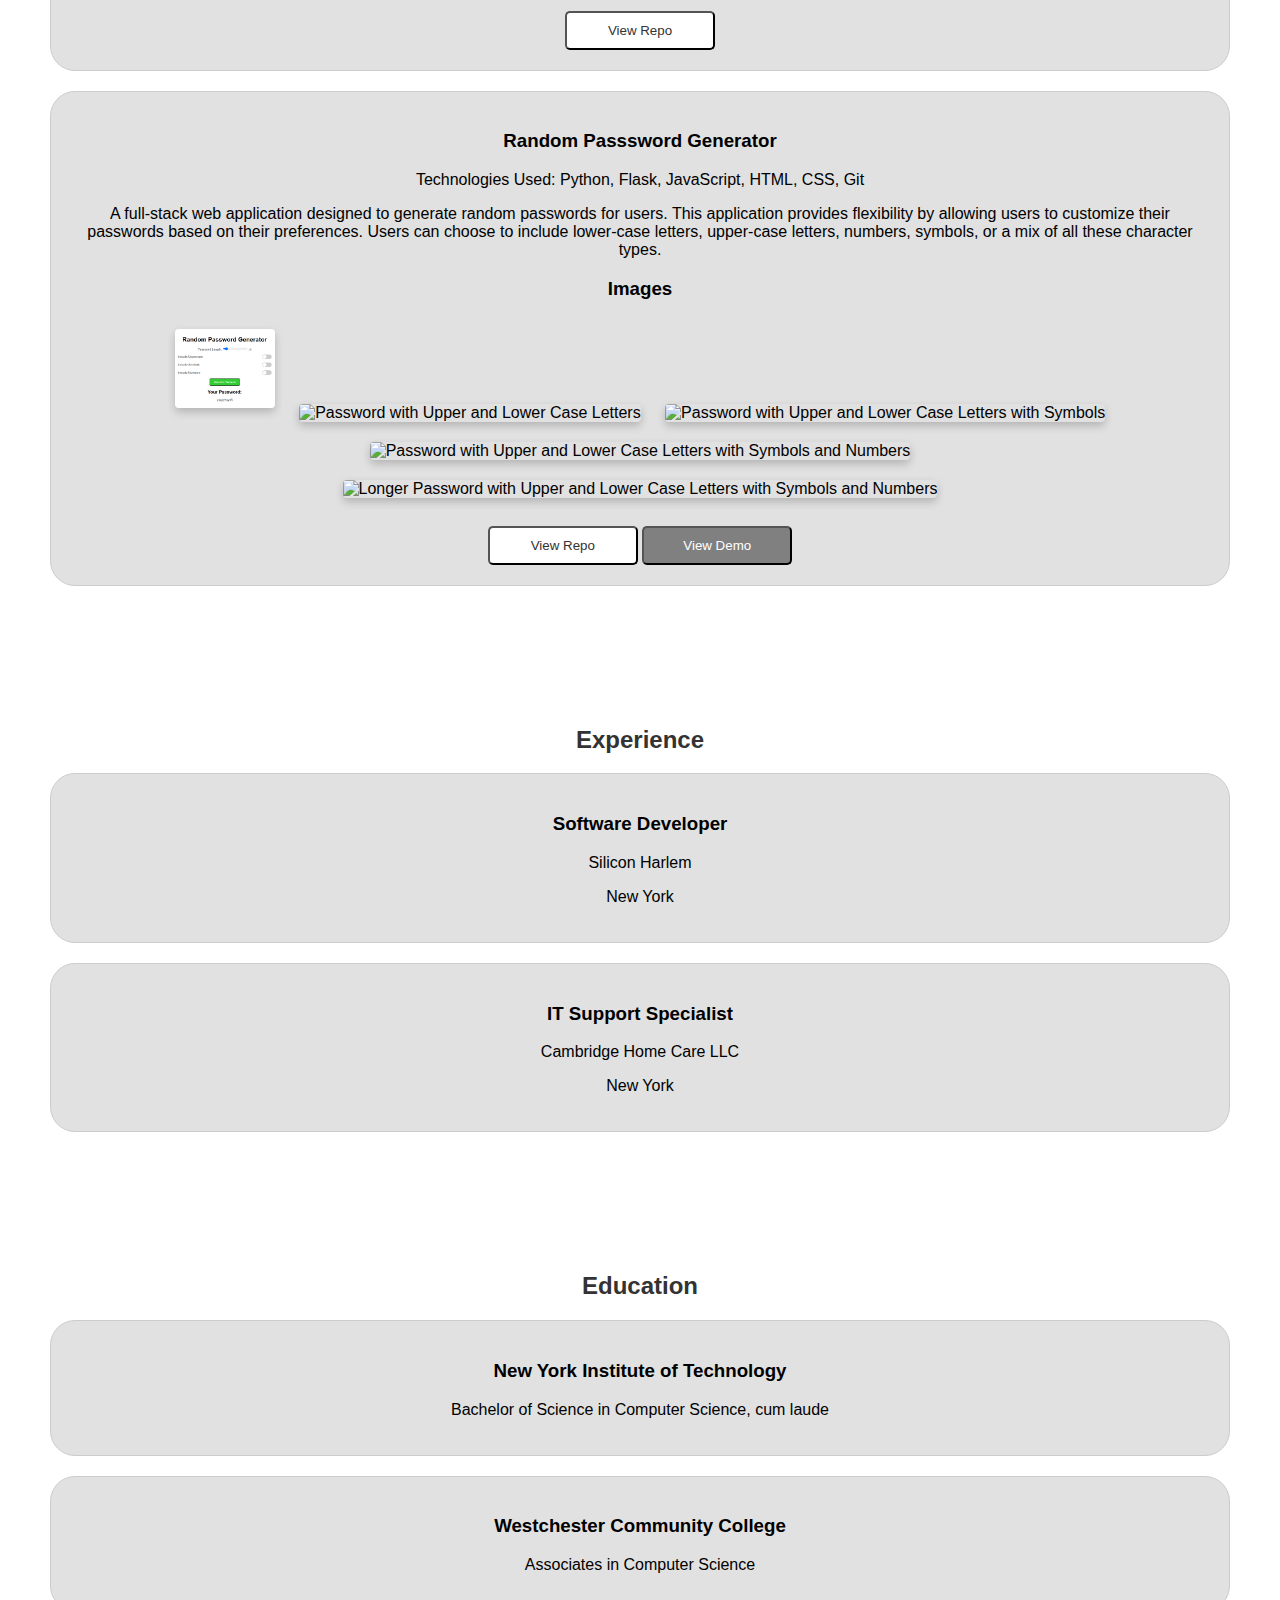
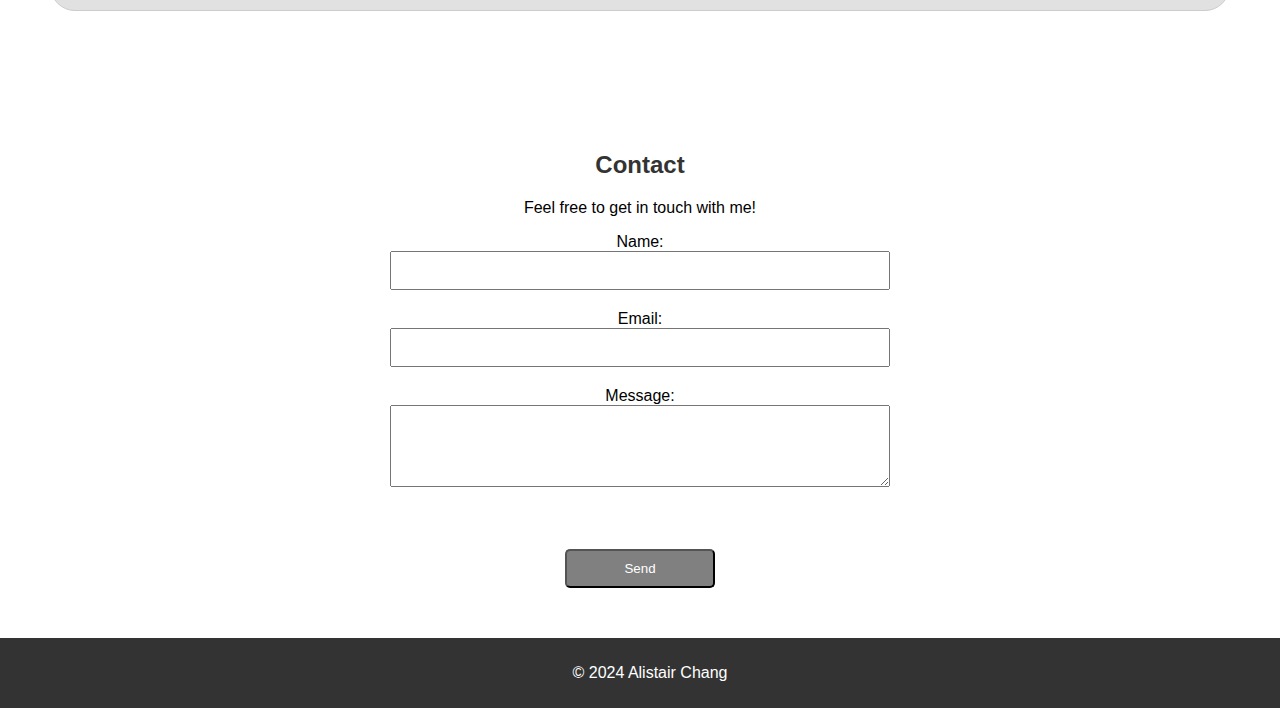
==== commit f407d369: "changed blue links to buttons" ====
--- a/index.html
+++ b/index.html
@@ -24,10 +24,12 @@
 
 <section id="about">
     <h2>About Me</h2>
-    <p>I am an aspiring back-end developer with a strong foundation in server-side programming and a passion for creating robust and scalable applications.</p>
-    <p>My academic background in computer science, combined with practical project experience, has honed my skills in various back-end technologies and programming languages, particularly Python, Java, and SQL. I am proficient in frameworks such as Flask and Spring Boot, and have a solid understanding of database management and API development.</p>
-    <p>I have experience in include Java, Spring, Python, Flask, SQL, NoSQL, HTML, JavaScript, CSS and Git/GitHub</p>
-    <!-- Add more details about yourself here -->
+    <div class="project">    
+        <p>I am an aspiring back-end developer with a strong foundation in server-side programming and a passion for creating robust and scalable applications.</p>
+        <p>My academic background in computer science, combined with practical project experience, has honed my skills in various back-end technologies and programming languages, particularly Python, Java, and SQL. I am proficient in frameworks such as Flask and Spring Boot, and have a solid understanding of database management and API development.</p>
+        <p>I have experience in include Java, Spring, Python, Flask, SQL, NoSQL, HTML, JavaScript, CSS and Git/GitHub</p>
+        <!-- Add more details about yourself here -->
+    </div>
 </section>
 
 <section id="projects">
@@ -51,9 +53,8 @@
         </div>
         <br>
         <div class="link-group" style="text-align: center;">
-            <a href="https://github.com/Alistair70/expense_tracker">View Repo</a>
-            <br><br>
-            <a href="https://landing.expense-tracker-demo.site/">Demo</a>
+            <button id="exp_tr_repo" type="submit" class  ="btn_white">View Repo</button>
+            <button id="exp_tr_demo" type="submit" class  ="btn_black">View Demo</button>
         </div>
         <!-- Add images, links, or other details about your projects -->
     </div>
@@ -69,7 +70,7 @@
         </div>
         <br>
         <div class="link-group" style="text-align: center;">
-            <a href="https://github.com/Alistair70/stock_tracker">View Repo</a>
+            <button id="st_repo" type="submit" class  ="btn_white">View Repo</button>
         </div>
         <!-- Add images, links, or other details about your projects -->
     </div>
@@ -87,9 +88,8 @@
         </div>
         <br>
         <div class="link-group" style="text-align: center;">
-            <a href="https://github.com/Alistair70/random-pw-gen">View Repo</a>
-            <br><br>
-            <a href="https://ac-random-pw-gen.netlify.app">Demo</a>
+            <button id="rpg_repo" type="submit" class  ="btn_white">View Repo</button>
+            <button id="rpg_demo" type="submit" class  ="btn_black">View Demo</button>
         </div>
     </div>
     <!-- Add more projects as needed -->
@@ -154,7 +154,7 @@
             <p id = output></p><br>
         </div>        
         <div class = "center" >
-            <button id="submit" type="submit" class  ="btn_new">Send</button>
+            <button id="submit" type="submit" class  ="btn_black">Send</button>
         </div>
         
     </form>
--- a/styles.css
+++ b/styles.css
@@ -84,11 +84,11 @@
 button{
     align-self: center;
 }
-.btn_new{
-    display: flex;
+.btn_black{
+    display: inline-block;
     padding: 10px 20px;
     background-color: grey;
-    color: black;
+    color: white;
     text-decoration: none;
     border-radius: 5px;
     transition: background-color 0.3s ease;
@@ -97,10 +97,29 @@
     min-width: 150px;
     min-height: 25px;
 }
-.btn_new:hover{
+.btn_black:hover{
     background-color: black;
-    color: grey;
-}
+    color: #fff;
+}
+
+.btn_white{
+    display: inline-block;
+    padding: 10px 20px;
+    background-color: #fff;
+    color: #333;
+    text-decoration: none;
+    border-radius: 5px;
+    transition: background-color 0.3s ease;
+    justify-content: center;
+    align-items: center;
+    min-width: 150px;
+    min-height: 25px;
+}
+.btn_white:hover{
+    background-color: rgb(225, 225, 225);
+    color: #000;
+}
+
 .center {
     display: flex;
     justify-content: center;
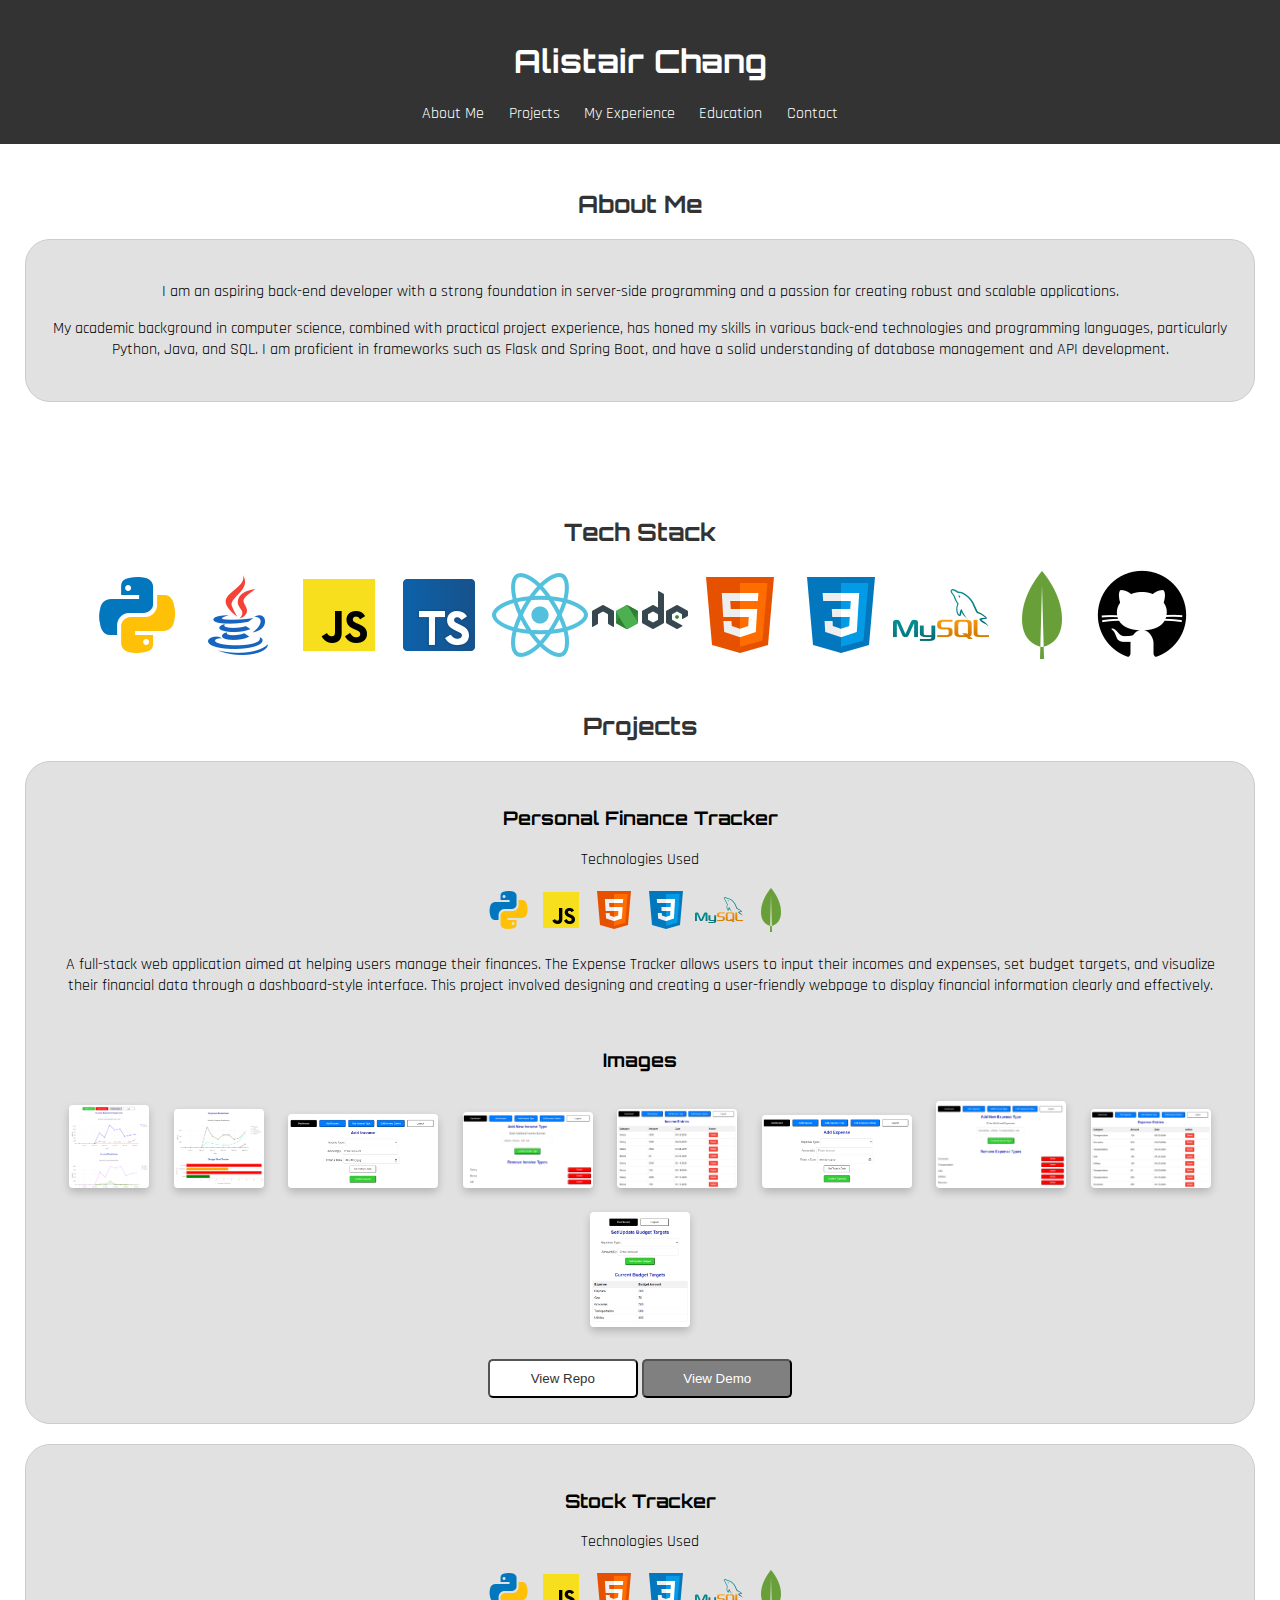
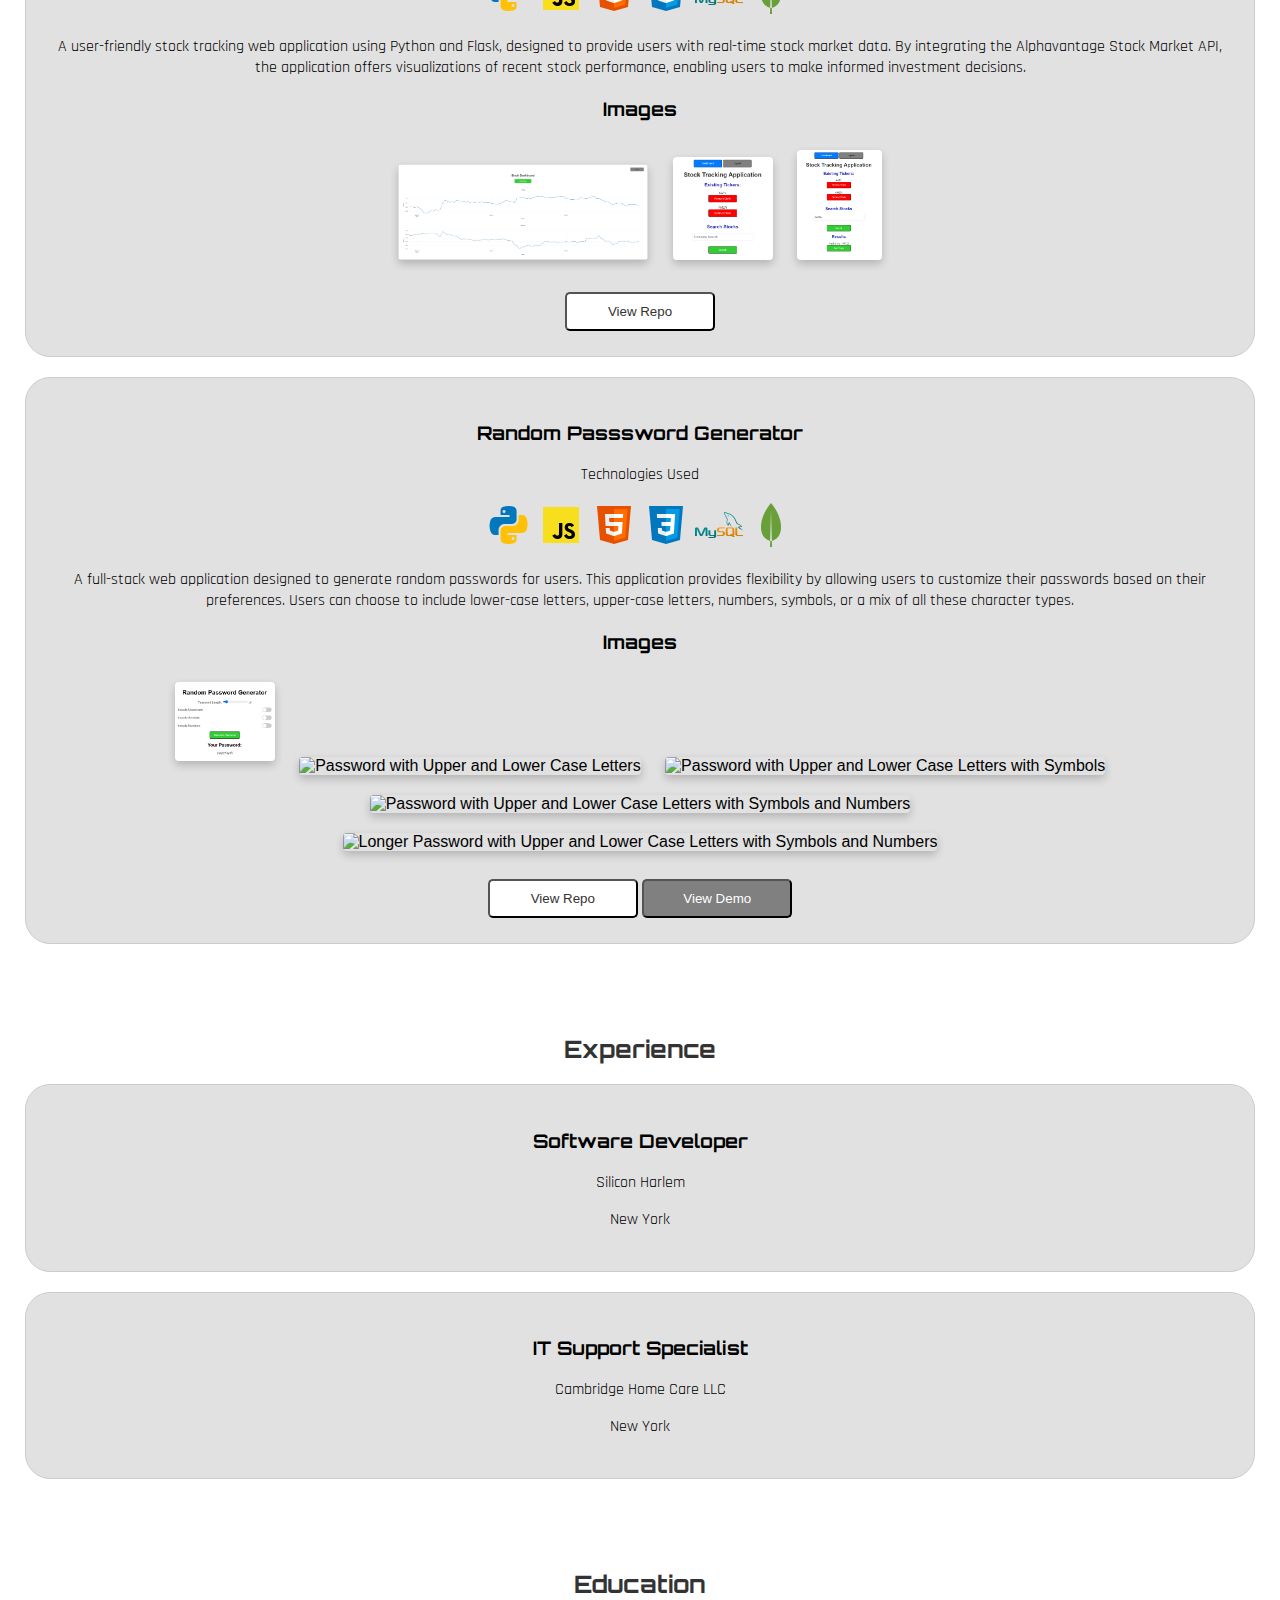
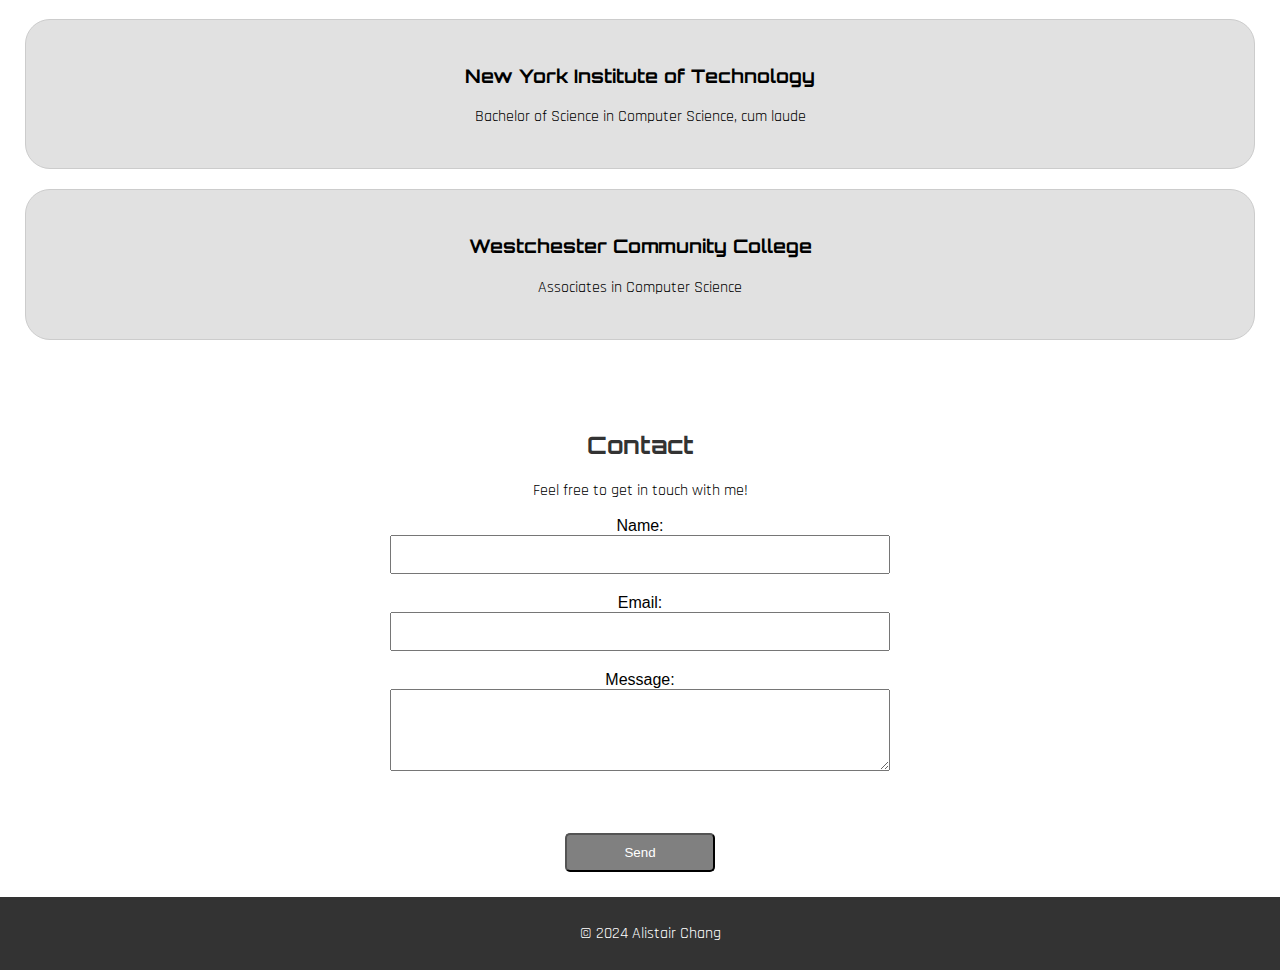
==== commit b3deb868: "portfolio update 10.13.24" ====
--- a/index.html
+++ b/index.html
@@ -5,7 +5,14 @@
     <meta name="viewport" content="width=device-width, initial-scale=1.0">
     <title>My Portfolio</title>
     <link rel="stylesheet" href="styles.css">
-        
+    
+    <link rel="preconnect" href="https://fonts.googleapis.com">
+    <link rel="preconnect" href="https://fonts.gstatic.com" crossorigin>
+    <link href="https://fonts.googleapis.com/css2?family=Orbitron:wght@400..900&display=swap" rel="stylesheet">
+
+    <link rel="preconnect" href="https://fonts.googleapis.com">
+    <link rel="preconnect" href="https://fonts.gstatic.com" crossorigin>
+    <link href="https://fonts.googleapis.com/css2?family=Orbitron:wght@400..900&family=Rajdhani:wght@300;400;500;600;700&display=swap" rel="stylesheet">
 </head>
 <body>
 
@@ -27,8 +34,24 @@
     <div class="project">    
         <p>I am an aspiring back-end developer with a strong foundation in server-side programming and a passion for creating robust and scalable applications.</p>
         <p>My academic background in computer science, combined with practical project experience, has honed my skills in various back-end technologies and programming languages, particularly Python, Java, and SQL. I am proficient in frameworks such as Flask and Spring Boot, and have a solid understanding of database management and API development.</p>
-        <p>I have experience in include Java, Spring, Python, Flask, SQL, NoSQL, HTML, JavaScript, CSS and Git/GitHub</p>
         <!-- Add more details about yourself here -->
+    </div>
+</section>
+
+<section id="about"></section>
+    <h2>Tech Stack</h2>
+    <div class="image-group" style="text-align: center;">
+        <img src="techs\icons8-python-96.png" alt="Python">        
+        <img src="techs\icons8-java-96.png" alt="Java">
+        <img src="techs\icons8-javascript-96.png" alt="JavaScript">
+        <img src="techs\icons8-typescript-96.png" alt="TypeScript">
+        <img src="techs/icons8-react-96.png" alt="React">
+        <img src="techs\icons8-nodejs-96.png" alt="Node">
+        <img src="techs\icons8-html-96.png" alt="HTML">
+        <img src="techs\icons8-css-96.png" alt="CSS">        
+        <img src="techs\icons8-mysql-96.png" alt="MySQL">
+        <img src="techs\icons8-mongo-db-96.png" alt="Mongo DB"> 
+        <img src="techs\icons8-github-96.png" alt="GitHub">      
     </div>
 </section>
 
@@ -36,7 +59,15 @@
     <h2>Projects</h2>
     <div class="project">
         <h3>Personal Finance Tracker</h3>
-        <p>Technologies Used: Python, Flask, SQL, NoSQL, JavaScript, HTML, CSS, Git</p>
+        <p>Technologies Used</p>
+        <div class="image-group" style="text-align: center;">
+            <img class="small_images" src="techs\icons8-python-96.png" alt="Python">
+            <img class="small_images" src="techs\icons8-javascript-96.png" alt="JavaScript">
+            <img class="small_images" src="techs\icons8-html-96.png" alt="HTML">
+            <img class="small_images" src="techs\icons8-css-96.png" alt="CSS">        
+            <img class="small_images" src="techs\icons8-mysql-96.png" alt="MySQL">
+            <img class="small_images" src="techs\icons8-mongo-db-96.png" alt="Mongo DB">        
+        </div>
         <p>A full-stack web application aimed at helping users manage their finances. The Expense Tracker allows users to input their incomes and expenses, set budget targets, and visualize their financial data through a dashboard-style interface. This project involved designing and creating a user-friendly webpage to display financial information clearly and effectively.</p>
         <br>
         <h3>Images</h3>
@@ -60,7 +91,15 @@
     </div>
     <div class="project">
         <h3>Stock Tracker</h3>
-        <p>Technologies Used: Python, Flask, SQL, NoSQL, JavaScript, HTML, CSS, Git</p>
+        <p>Technologies Used</p>
+        <div class="image-group" style="text-align: center;">
+            <img class="small_images" src="techs\icons8-python-96.png" alt="Python">
+            <img class="small_images" src="techs\icons8-javascript-96.png" alt="JavaScript">
+            <img class="small_images" src="techs\icons8-html-96.png" alt="HTML">
+            <img class="small_images" src="techs\icons8-css-96.png" alt="CSS">        
+            <img class="small_images" src="techs\icons8-mysql-96.png" alt="MySQL">
+            <img class="small_images" src="techs\icons8-mongo-db-96.png" alt="Mongo DB">        
+        </div>
         <p>A user-friendly stock tracking web application using Python and Flask, designed to provide users with real-time stock market data. By integrating the Alphavantage Stock Market API, the application offers visualizations of recent stock performance, enabling users to make informed investment decisions.</p>
         <h3>Images</h3>
         <div class="image-group" data-group="2" style="text-align: center;">
@@ -76,7 +115,15 @@
     </div>
     <div class="project">
         <h3>Random Passsword Generator</h3>
-        <p>Technologies Used: Python, Flask, JavaScript, HTML, CSS, Git</p>
+        <p>Technologies Used</p>
+        <div class="image-group" style="text-align: center;">
+            <img class="small_images" src="techs\icons8-python-96.png" alt="Python">
+            <img class="small_images" src="techs\icons8-javascript-96.png" alt="JavaScript">
+            <img class="small_images" src="techs\icons8-html-96.png" alt="HTML">
+            <img class="small_images" src="techs\icons8-css-96.png" alt="CSS">        
+            <img class="small_images" src="techs\icons8-mysql-96.png" alt="MySQL">
+            <img class="small_images" src="techs\icons8-mongo-db-96.png" alt="Mongo DB">        
+        </div>
         <p>A full-stack web application designed to generate random passwords for users. This application provides flexibility by allowing users to customize their passwords based on their preferences. Users can choose to include lower-case letters, upper-case letters, numbers, symbols, or a mix of all these character types.</p>
         <h3>Images</h3>
         <div class="image-group" data-group="3" style="text-align: center;">
--- a/styles.css
+++ b/styles.css
@@ -29,32 +29,45 @@
 }
 
 section {
-    padding: 50px;
+    padding: 25px;
+}
+
+a {
+    text-decoration: none;
+    font-family: "Rajdhani";
 }
 
 h1{
     text-align: center;
+    font-family: 'Orbitron', sans-serif;
 }
 
 h2 {
     color: #333;
     text-align: center;
-}
+    font-family: 'Orbitron', sans-serif;
+}
+   
 
 h3{
     text-align: center;
+    font-family: 'Orbitron', sans-serif;
 }
 
 p{
     text-align: center;
-}
+    font-family: "Rajdhani";
+    font-weight: 400;
+}
+
+
 /* Specific Styles */
 
 .project {
     margin-bottom: 20px;    
     border: 1px solid #ccc;
     border-radius: 25px;
-    padding: 20px;
+    padding: 25px;
     background-color: rgb(225, 225, 225);
 }
 
@@ -231,6 +244,7 @@
     box-shadow: 0 8px 16px rgba(0, 0, 0, 0.4); /* Shadow on hover */
 }
 
-a {
-    text-decoration: none;
-}+.small_images{
+    max-width: 48px;
+    max-height: 48px;
+}
